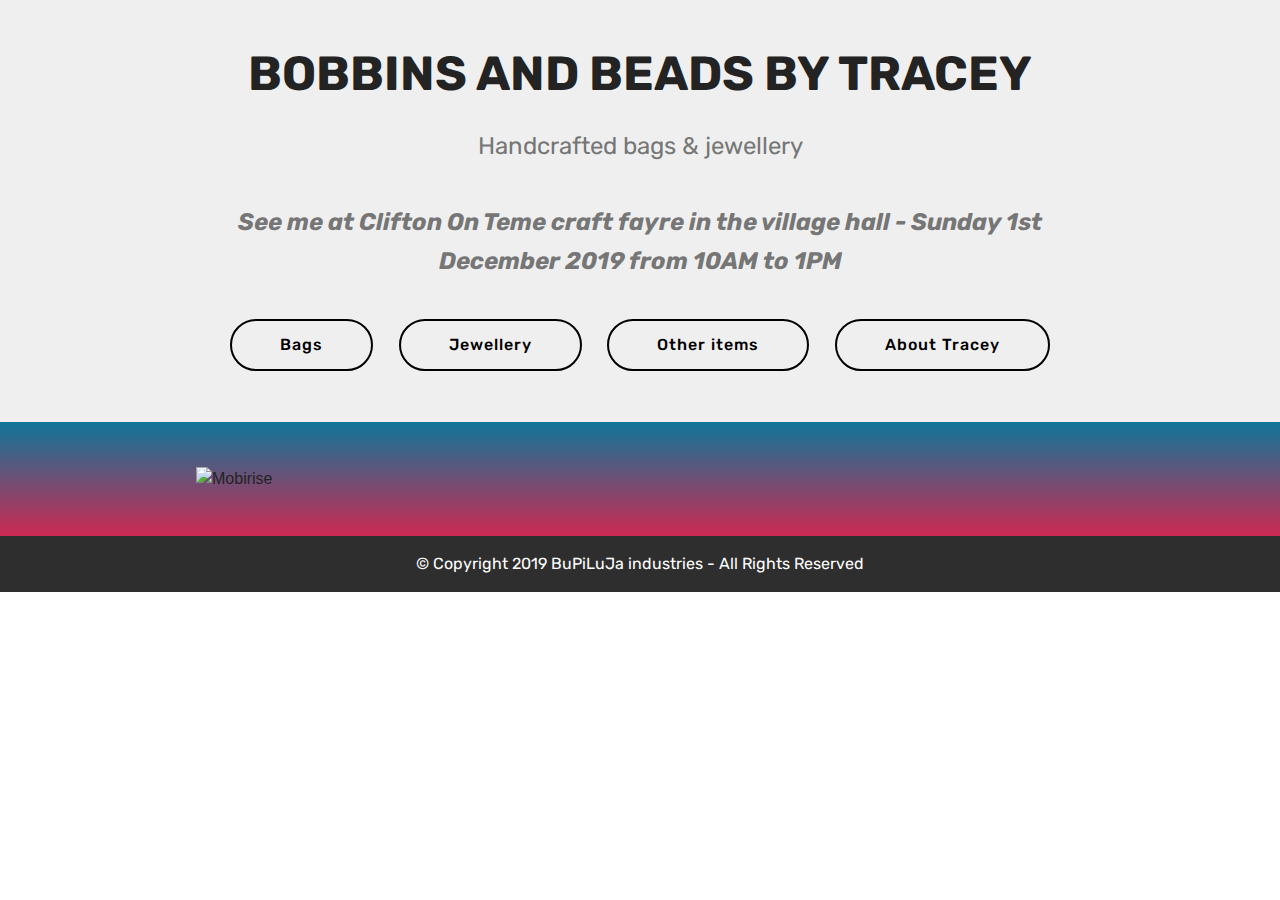
==== index.html @ 3a52394d "New updates" ====
<!DOCTYPE html>
<html  >
<head>
  <!-- Site made with Mobirise Website Builder v4.10.8, https://mobirise.com -->
  <meta charset="UTF-8">
  <meta http-equiv="X-UA-Compatible" content="IE=edge">
  <meta name="generator" content="Mobirise v4.10.8, mobirise.com">
  <meta name="viewport" content="width=device-width, initial-scale=1, minimum-scale=1">
  <link rel="shortcut icon" href="assets/images/logo4.png" type="image/x-icon">
  <meta name="description" content="">
  
  <title>Home</title>
  <link rel="stylesheet" href="assets/tether/tether.min.css">
  <link rel="stylesheet" href="assets/bootstrap/css/bootstrap.min.css">
  <link rel="stylesheet" href="assets/bootstrap/css/bootstrap-grid.min.css">
  <link rel="stylesheet" href="assets/bootstrap/css/bootstrap-reboot.min.css">
  <link rel="stylesheet" href="assets/theme/css/style.css">
  <link rel="stylesheet" href="assets/mobirise/css/mbr-additional.css" type="text/css">
  
  
  
</head>
<body>
  <section class="header1 cid-rArfH8KUhd" id="header16-0">

    

    

    <div class="container">
        <div class="row justify-content-md-center">
            <div class="col-md-10 align-center">
                <h1 class="mbr-section-title mbr-bold pb-3 mbr-fonts-style display-2">
                    BOBBINS AND BEADS BY TRACEY</h1>
                
                <p class="mbr-text pb-3 mbr-fonts-style display-5">
                    Handcrafted bags &amp; jewellery
					<B><I><BR><BR>See me at Clifton On Teme craft fayre in the village hall - Sunday 1st December 2019 from 10AM to 1PM</I></B>
			    </p>
                <div class="mbr-section-btn">
				    <a class="btn btn-md btn-black-outline display-4" href="page4.html">Bags</a>
				    <a class="btn btn-md btn-black-outline display-4" href="page5.html">Jewellery</a>
				    <a class="btn btn-md btn-black-outline display-4" href="page7.html">Other items</a>
				    <a class="btn btn-md btn-black-outline display-4" href="page1.html">About Tracey</a>
				</div>
            </div>
        </div>
    </div>

</section>

<section class="engine"><a href="https://mobirise.info/f">simple website creator</a></section><section class="cid-rArgBSWwy6" id="image3-1">

    

    <figure class="mbr-figure container">
            <div class="image-block" style="width: 80%;">
                <img src="assets/images/frontpagepic.jpg" width="1400" alt="Mobirise" title="">
                <figcaption class="mbr-figure-caption mbr-figure-caption-over">
                    <div class="container pb-5 mbr-white align-center mbr-fonts-style display-1"></div>
                </figcaption>
            </div>
    </figure>
</section>

<section once="footers" class="cid-rBe4NVa5Bq" id="footer6-19">

    

    

    <div class="container">
        <div class="media-container-row align-center mbr-white">
            <div class="col-12">
                <p class="mbr-text mb-0 mbr-fonts-style display-7">
                    © Copyright 2019 BuPiLuJa industries - All Rights Reserved
                </p>
            </div>
        </div>
    </div>
</section>


  <script src="assets/web/assets/jquery/jquery.min.js"></script>
  <script src="assets/popper/popper.min.js"></script>
  <script src="assets/tether/tether.min.js"></script>
  <script src="assets/bootstrap/js/bootstrap.min.js"></script>
  <script src="assets/smoothscroll/smooth-scroll.js"></script>
  <script src="assets/theme/js/script.js"></script>
  
  
</body>
</html>
---- assets/theme/css/style.css ----
/*!
 * Mobirise v4 theme (https://mobirise.com/)
 * Copyright 2017 Mobirise
 */
section {
  background-color: #eeeeee;
}

section,
.container,
.container-fluid {
  position: relative;
  word-wrap: break-word;
}

a.mbr-iconfont:hover {
  text-decoration: none;
}

.article .lead p, .article .lead ul, .article .lead ol, .article .lead pre, .article .lead blockquote {
  margin-bottom: 0;
}

a {
  font-style: normal;
  font-weight: 400;
  cursor: pointer;
}

a, a:hover {
  text-decoration: none;
}

figure {
  margin-bottom: 0;
}

body {
  color: #232323;
}

h1, h2, h3, h4, h5, h6,
.h1, .h2, .h3, .h4, .h5, .h6,
.display-1, .display-2, .display-3, .display-4 {
  line-height: 1;
  word-break: break-word;
  word-wrap: break-word;
}

b, strong {
  font-weight: bold;
}

blockquote {
  padding: 10px 0 10px 20px;
  position: relative;
  border-left: 2px solid;
  border-color: #ff3366;
}

input:-webkit-autofill, input:-webkit-autofill:hover, input:-webkit-autofill:focus, input:-webkit-autofill:active {
  transition-delay: 9999s;
  transition-property: background-color, color;
}

textarea[type="hidden"] {
  display: none;
}

body {
  position: relative;
}

section {
  background-position: 50% 50%;
  background-repeat: no-repeat;
  background-size: cover;
}

section .mbr-background-video,
section .mbr-background-video-preview {
  position: absolute;
  bottom: 0;
  left: 0;
  right: 0;
  top: 0;
}

.hidden {
  visibility: hidden;
}

.mbr-z-index20 {
  z-index: 20;
}

/*! Base colors */
.mbr-white {
  color: #ffffff;
}

.mbr-black {
  color: #000000;
}

.mbr-bg-white {
  background-color: #ffffff;
}

.mbr-bg-black {
  background-color: #000000;
}

/*! Text-aligns */
.align-left {
  text-align: left;
}

.align-center {
  text-align: center;
}

.align-right {
  text-align: right;
}

@media (max-width: 767px) {
  .align-left, .align-center, .align-right, .mbr-section-btn, .mbr-section-title {
    text-align: center;
  }
}

/*! Font-weight  */
.mbr-light {
  font-weight: 300;
}

.mbr-regular {
  font-weight: 400;
}

.mbr-semibold {
  font-weight: 500;
}

.mbr-bold {
  font-weight: 700;
}

/*! Media  */
.media-size-item {
  -webkit-flex: 1 1 auto;
  -moz-flex: 1 1 auto;
  -ms-flex: 1 1 auto;
  -o-flex: 1 1 auto;
  flex: 1 1 auto;
}

.media-content {
  -webkit-flex-basis: 100%;
  flex-basis: 100%;
}

.media-container-row {
  display: -ms-flexbox;
  display: -webkit-flex;
  display: flex;
  -webkit-flex-direction: row;
  -ms-flex-direction: row;
  flex-direction: row;
  -webkit-flex-wrap: wrap;
  -ms-flex-wrap: wrap;
  flex-wrap: wrap;
  -webkit-justify-content: center;
  -ms-flex-pack: center;
  justify-content: center;
  -webkit-align-content: center;
  -ms-flex-line-pack: center;
  align-content: center;
  -webkit-align-items: start;
  -ms-flex-align: start;
  align-items: start;
}

.media-container-row .media-size-item {
  width: 400px;
}

.media-container-column {
  display: -ms-flexbox;
  display: -webkit-flex;
  display: flex;
  -webkit-flex-direction: column;
  -ms-flex-direction: column;
  flex-direction: column;
  -webkit-flex-wrap: wrap;
  -ms-flex-wrap: wrap;
  flex-wrap: wrap;
  -webkit-justify-content: center;
  -ms-flex-pack: center;
  justify-content: center;
  -webkit-align-content: center;
  -ms-flex-line-pack: center;
  align-content: center;
  -webkit-align-items: stretch;
  -ms-flex-align: stretch;
  align-items: stretch;
}

.media-container-column > * {
  width: 100%;
}

@media (min-width: 992px) {
  .media-container-row {
    -webkit-flex-wrap: nowrap;
    -ms-flex-wrap: nowrap;
    flex-wrap: nowrap;
  }
}

figure {
  overflow: hidden;
}

figure[mbr-media-size] {
  transition: width 0.1s;
}

.mbr-figure img, .mbr-figure iframe {
  display: block;
  width: 100%;
}

.card {
  background-color: transparent;
  border: none;
}

.card-box {
  width: 100%;
}

.card-img {
  text-align: center;
  flex-shrink: 0;
  -webkit-flex-shrink: 0;
}

.media {
  max-width: 100%;
  margin: 0 auto;
}

.mbr-figure {
  -ms-flex-item-align: center;
  -ms-grid-row-align: center;
  -webkit-align-self: center;
  align-self: center;
}

.media-container > div {
  max-width: 100%;
}

.mbr-figure img, .card-img img {
  width: 100%;
}

@media (max-width: 991px) {
  .media-size-item {
    width: auto !important;
  }
  .media {
    width: auto;
  }
  .mbr-figure {
    width: 100% !important;
  }
}

/*! Buttons */
.mbr-section-btn {
  margin-left: -.25rem;
  margin-right: -.25rem;
  font-size: 0;
}

nav .mbr-section-btn {
  margin-left: 0rem;
  margin-right: 0rem;
}

/*! Btn icon margin */
.btn .mbr-iconfont, .btn.btn-sm .mbr-iconfont {
  cursor: pointer;
  margin-right: 0.5rem;
}

.btn.btn-md .mbr-iconfont, .btn.btn-md .mbr-iconfont {
  margin-right: 0.8rem;
}

.mbr-regular {
  font-weight: 400;
}

.mbr-semibold {
  font-weight: 500;
}

.mbr-bold {
  font-weight: 700;
}

[type="submit"] {
  -webkit-appearance: none;
}

/*! Full-screen */
.mbr-fullscreen .mbr-overlay {
  min-height: 100vh;
}

.mbr-fullscreen {
  display: flex;
  display: -webkit-flex;
  display: -moz-flex;
  display: -ms-flex;
  display: -o-flex;
  align-items: center;
  -webkit-align-items: center;
  min-height: 100vh;
  padding-top: 3rem;
  padding-bottom: 3rem;
}

/*! Map */
.map {
  height: 25rem;
  position: relative;
}

.map iframe {
  width: 100%;
  height: 100%;
}

/* Form */
.form-asterisk {
  font-family: initial;
  position: absolute;
  top: -2px;
  font-weight: normal;
}

/*! Scroll to top arrow */
.mbr-arrow-up {
  bottom: 25px;
  right: 90px;
  position: fixed;
  text-align: right;
  z-index: 5000;
  color: #ffffff;
  font-size: 32px;
  transform: rotate(180deg);
  -webkit-transform: rotate(180deg);
}

.mbr-arrow-up a {
  background: rgba(0, 0, 0, 0.2);
  border-radius: 3px;
  color: #fff;
  display: inline-block;
  height: 60px;
  width: 60px;
  outline-style: none !important;
  position: relative;
  text-decoration: none;
  transition: all .3s ease-in-out;
  cursor: pointer;
  text-align: center;
}

.mbr-arrow-up a:hover {
  background-color: rgba(0, 0, 0, 0.4);
}

.mbr-arrow-up a i {
  line-height: 60px;
}

.mbr-arrow-up-icon {
  display: block;
  color: #fff;
}

.mbr-arrow-up-icon::before {
  content: "\203a";
  display: inline-block;
  font-family: serif;
  font-size: 32px;
  line-height: 1;
  font-style: normal;
  position: relative;
  top: 6px;
  left: -4px;
  -webkit-transform: rotate(-90deg);
  transform: rotate(-90deg);
}

/*! Arrow Down */
.mbr-arrow {
  position: absolute;
  bottom: 45px;
  left: 50%;
  width: 60px;
  height: 60px;
  cursor: pointer;
  background-color: rgba(80, 80, 80, 0.5);
  border-radius: 50%;
  -webkit-transform: translateX(-50%);
  transform: translateX(-50%);
}

.mbr-arrow > a {
  display: inline-block;
  text-decoration: none;
  outline-style: none;
  -webkit-animation: arrowdown 1.7s ease-in-out infinite;
  animation: arrowdown 1.7s ease-in-out infinite;
}

.mbr-arrow > a > i {
  position: absolute;
  top: -2px;
  left: 15px;
  font-size: 2rem;
}

@keyframes arrowdown {
  0% {
    transform: translateY(0px);
    -webkit-transform: translateY(0px);
  }
  50% {
    transform: translateY(-5px);
    -webkit-transform: translateY(-5px);
  }
  100% {
    transform: translateY(0px);
    -webkit-transform: translateY(0px);
  }
}

@-webkit-keyframes arrowdown {
  0% {
    transform: translateY(0px);
    -webkit-transform: translateY(0px);
  }
  50% {
    transform: translateY(-5px);
    -webkit-transform: translateY(-5px);
  }
  100% {
    transform: translateY(0px);
    -webkit-transform: translateY(0px);
  }
}

@media (max-width: 500px) {
  .mbr-arrow-up {
    left: 50%;
    right: auto;
    transform: translateX(-50%) rotate(180deg);
    -webkit-transform: translateX(-50%) rotate(180deg);
  }
}

/*Gradients animation*/
@keyframes gradient-animation {
  from {
    background-position: 0% 100%;
    animation-timing-function: ease-in-out;
  }
  to {
    background-position: 100% 0%;
    animation-timing-function: ease-in-out;
  }
}

@-webkit-keyframes gradient-animation {
  from {
    background-position: 0% 100%;
    animation-timing-function: ease-in-out;
  }
  to {
    background-position: 100% 0%;
    animation-timing-function: ease-in-out;
  }
}

.bg-gradient {
  background-size: 200% 200%;
  animation: gradient-animation 5s infinite alternate;
  -webkit-animation: gradient-animation 5s infinite alternate;
}

.menu .navbar-brand {
  display: -webkit-flex;
}

.menu .navbar-brand span {
  display: flex;
  display: -webkit-flex;
}

.menu .navbar-brand .navbar-caption-wrap {
  display: -webkit-flex;
}

.menu .navbar-brand .navbar-logo img {
  display: -webkit-flex;
}

@media (min-width: 768px) and (max-width: 1023px) {
  .menu .navbar-toggleable-sm .navbar-nav {
    display: -webkit-box;
    display: -webkit-flex;
    display: -ms-flexbox;
  }
}

@media (max-width: 1023px) {
  .menu .navbar-collapse {
    max-height: 93.5vh;
  }
  .menu .navbar-collapse.show {
    overflow: auto;
  }
}

@media (min-width: 1024px) {
  .menu .navbar-nav.nav-dropdown {
    display: -webkit-flex;
  }
  .menu .navbar-toggleable-sm .navbar-collapse {
    display: -webkit-flex !important;
  }
  .menu .collapsed .navbar-collapse {
    max-height: 93.5vh;
  }
  .menu .collapsed .navbar-collapse.show {
    overflow: auto;
  }
}

@media (max-width: 767px) {
  .menu .navbar-collapse {
    max-height: 80vh;
  }
}

.navbar {
  display: -webkit-flex;
  -webkit-flex-wrap: wrap;
  -webkit-align-items: center;
  -webkit-justify-content: space-between;
}

.navbar-collapse {
  -webkit-flex-basis: 100%;
  -webkit-flex-grow: 1;
  -webkit-align-items: center;
}

.nav-dropdown .link {
  padding: .667em 1.667em !important;
  margin: 0 !important;
}

.nav {
  display: -webkit-flex;
  -webkit-flex-wrap: wrap;
}

.row {
  display: -webkit-flex;
  -webkit-flex-wrap: wrap;
}

.justify-content-center {
  -webkit-justify-content: center;
}

.form-inline {
  display: -webkit-flex;
  -webkit-flex-flow: row wrap;
  -webkit-align-items: center;
}

.card-wrapper {
  -webkit-flex: 1;
}

.carousel-control {
  z-index: 10;
  display: -webkit-flex;
  -webkit-align-items: center;
  -webkit-justify-content: center;
}

.carousel-controls {
  display: -webkit-flex;
}

.media {
  display: -webkit-flex;
}

.form-group:focus {
  outline: none;
}

.jq-selectbox__select {
  padding: 1.07em .5em;
  position: absolute;
  top: 0;
  left: 0;
  width: 100%;
}

.jq-selectbox__dropdown {
  position: absolute;
  top: 100% !important;
  left: 0 !important;
  width: 100% !important;
}

.jq-selectbox__trigger-arrow {
  transform: translateY(-50%);
}

.jq-selectbox li {
  padding: 1.07em .5em;
}

input[type="range"] {
  padding-left: 0 !important;
  padding-right: 0 !important;
}

.modal-dialog, .modal-content {
  height: 100%;
}

.modal-dialog .carousel-inner {
  height: 100%;
  height: -webkit-fill-available;
  height: fill-available;
}

.carousel-item {
  text-align: center;
}

.carousel-item img {
  margin: auto;
}
.engine {
	position: absolute;
	text-indent: -2400px;
	text-align: center;
	padding: 0;
	top: 0;
	left: -2400px;
}
---- assets/mobirise/css/mbr-additional.css ----
@import url(https://fonts.googleapis.com/css?family=Rubik:300,300i,400,400i,500,500i,700,700i,900,900i);





body {
  font-style: normal;
  line-height: 1.5;
}
.mbr-section-title {
  font-style: normal;
  line-height: 1.2;
}
.mbr-section-subtitle {
  line-height: 1.3;
}
.mbr-text {
  font-style: normal;
  line-height: 1.6;
}
.display-1 {
  font-family: 'Rubik', sans-serif;
  font-size: 4.25rem;
}
.display-1 > .mbr-iconfont {
  font-size: 6.8rem;
}
.display-2 {
  font-family: 'Rubik', sans-serif;
  font-size: 3rem;
}
.display-2 > .mbr-iconfont {
  font-size: 4.8rem;
}
.display-4 {
  font-family: 'Rubik', sans-serif;
  font-size: 1rem;
}
.display-4 > .mbr-iconfont {
  font-size: 1.6rem;
}
.display-5 {
  font-family: 'Rubik', sans-serif;
  font-size: 1.5rem;
}
.display-5 > .mbr-iconfont {
  font-size: 2.4rem;
}
.display-7 {
  font-family: 'Rubik', sans-serif;
  font-size: 1rem;
}
.display-7 > .mbr-iconfont {
  font-size: 1.6rem;
}
/* ---- Fluid typography for mobile devices ---- */
/* 1.4 - font scale ratio ( bootstrap == 1.42857 ) */
/* 100vw - current viewport width */
/* (48 - 20)  48 == 48rem == 768px, 20 == 20rem == 320px(minimal supported viewport) */
/* 0.65 - min scale variable, may vary */
@media (max-width: 768px) {
  .display-1 {
    font-size: 3.4rem;
    font-size: calc( 2.1374999999999997rem + (4.25 - 2.1374999999999997) * ((100vw - 20rem) / (48 - 20)));
    line-height: calc( 1.4 * (2.1374999999999997rem + (4.25 - 2.1374999999999997) * ((100vw - 20rem) / (48 - 20))));
  }
  .display-2 {
    font-size: 2.4rem;
    font-size: calc( 1.7rem + (3 - 1.7) * ((100vw - 20rem) / (48 - 20)));
    line-height: calc( 1.4 * (1.7rem + (3 - 1.7) * ((100vw - 20rem) / (48 - 20))));
  }
  .display-4 {
    font-size: 0.8rem;
    font-size: calc( 1rem + (1 - 1) * ((100vw - 20rem) / (48 - 20)));
    line-height: calc( 1.4 * (1rem + (1 - 1) * ((100vw - 20rem) / (48 - 20))));
  }
  .display-5 {
    font-size: 1.2rem;
    font-size: calc( 1.175rem + (1.5 - 1.175) * ((100vw - 20rem) / (48 - 20)));
    line-height: calc( 1.4 * (1.175rem + (1.5 - 1.175) * ((100vw - 20rem) / (48 - 20))));
  }
}
/* Buttons */
.btn {
  font-weight: 500;
  border-width: 2px;
  font-style: normal;
  letter-spacing: 1px;
  margin: .4rem .8rem;
  white-space: normal;
  -webkit-transition: all 0.3s ease-in-out;
  -moz-transition: all 0.3s ease-in-out;
  transition: all 0.3s ease-in-out;
  display: inline-flex;
  align-items: center;
  justify-content: center;
  word-break: break-word;
  -webkit-align-items: center;
  -webkit-justify-content: center;
  display: -webkit-inline-flex;
  padding: 1rem 3rem;
  border-radius: 3px;
}
.btn-sm {
  font-weight: 500;
  letter-spacing: 1px;
  -webkit-transition: all 0.3s ease-in-out;
  -moz-transition: all 0.3s ease-in-out;
  transition: all 0.3s ease-in-out;
  padding: 0.6rem 1.5rem;
  border-radius: 3px;
}
.btn-md {
  font-weight: 500;
  letter-spacing: 1px;
  margin: .4rem .8rem !important;
  -webkit-transition: all 0.3s ease-in-out;
  -moz-transition: all 0.3s ease-in-out;
  transition: all 0.3s ease-in-out;
  padding: 1rem 3rem;
  border-radius: 3px;
}
.btn-lg {
  font-weight: 500;
  letter-spacing: 1px;
  margin: .4rem .8rem !important;
  -webkit-transition: all 0.3s ease-in-out;
  -moz-transition: all 0.3s ease-in-out;
  transition: all 0.3s ease-in-out;
  padding: 1.2rem 3.2rem;
  border-radius: 3px;
}
.bg-primary {
  background-color: #149dcc !important;
}
.bg-success {
  background-color: #f7ed4a !important;
}
.bg-info {
  background-color: #82786e !important;
}
.bg-warning {
  background-color: #879a9f !important;
}
.bg-danger {
  background-color: #b1a374 !important;
}
.btn-primary,
.btn-primary:active {
  background-color: #149dcc !important;
  border-color: #149dcc !important;
  color: #ffffff !important;
}
.btn-primary:hover,
.btn-primary:focus,
.btn-primary.focus,
.btn-primary.active {
  color: #ffffff !important;
  background-color: #0d6786 !important;
  border-color: #0d6786 !important;
}
.btn-primary.disabled,
.btn-primary:disabled {
  color: #ffffff !important;
  background-color: #0d6786 !important;
  border-color: #0d6786 !important;
}
.btn-secondary,
.btn-secondary:active {
  background-color: #ff3366 !important;
  border-color: #ff3366 !important;
  color: #ffffff !important;
}
.btn-secondary:hover,
.btn-secondary:focus,
.btn-secondary.focus,
.btn-secondary.active {
  color: #ffffff !important;
  background-color: #e50039 !important;
  border-color: #e50039 !important;
}
.btn-secondary.disabled,
.btn-secondary:disabled {
  color: #ffffff !important;
  background-color: #e50039 !important;
  border-color: #e50039 !important;
}
.btn-info,
.btn-info:active {
  background-color: #82786e !important;
  border-color: #82786e !important;
  color: #ffffff !important;
}
.btn-info:hover,
.btn-info:focus,
.btn-info.focus,
.btn-info.active {
  color: #ffffff !important;
  background-color: #59524b !important;
  border-color: #59524b !important;
}
.btn-info.disabled,
.btn-info:disabled {
  color: #ffffff !important;
  background-color: #59524b !important;
  border-color: #59524b !important;
}
.btn-success,
.btn-success:active {
  background-color: #f7ed4a !important;
  border-color: #f7ed4a !important;
  color: #3f3c03 !important;
}
.btn-success:hover,
.btn-success:focus,
.btn-success.focus,
.btn-success.active {
  color: #3f3c03 !important;
  background-color: #eadd0a !important;
  border-color: #eadd0a !important;
}
.btn-success.disabled,
.btn-success:disabled {
  color: #3f3c03 !important;
  background-color: #eadd0a !important;
  border-color: #eadd0a !important;
}
.btn-warning,
.btn-warning:active {
  background-color: #879a9f !important;
  border-color: #879a9f !important;
  color: #ffffff !important;
}
.btn-warning:hover,
.btn-warning:focus,
.btn-warning.focus,
.btn-warning.active {
  color: #ffffff !important;
  background-color: #617479 !important;
  border-color: #617479 !important;
}
.btn-warning.disabled,
.btn-warning:disabled {
  color: #ffffff !important;
  background-color: #617479 !important;
  border-color: #617479 !important;
}
.btn-danger,
.btn-danger:active {
  background-color: #b1a374 !important;
  border-color: #b1a374 !important;
  color: #ffffff !important;
}
.btn-danger:hover,
.btn-danger:focus,
.btn-danger.focus,
.btn-danger.active {
  color: #ffffff !important;
  background-color: #8b7d4e !important;
  border-color: #8b7d4e !important;
}
.btn-danger.disabled,
.btn-danger:disabled {
  color: #ffffff !important;
  background-color: #8b7d4e !important;
  border-color: #8b7d4e !important;
}
.btn-white {
  color: #333333 !important;
}
.btn-white,
.btn-white:active {
  background-color: #ffffff !important;
  border-color: #ffffff !important;
  color: #808080 !important;
}
.btn-white:hover,
.btn-white:focus,
.btn-white.focus,
.btn-white.active {
  color: #808080 !important;
  background-color: #d9d9d9 !important;
  border-color: #d9d9d9 !important;
}
.btn-white.disabled,
.btn-white:disabled {
  color: #808080 !important;
  background-color: #d9d9d9 !important;
  border-color: #d9d9d9 !important;
}
.btn-black,
.btn-black:active {
  background-color: #333333 !important;
  border-color: #333333 !important;
  color: #ffffff !important;
}
.btn-black:hover,
.btn-black:focus,
.btn-black.focus,
.btn-black.active {
  color: #ffffff !important;
  background-color: #0d0d0d !important;
  border-color: #0d0d0d !important;
}
.btn-black.disabled,
.btn-black:disabled {
  color: #ffffff !important;
  background-color: #0d0d0d !important;
  border-color: #0d0d0d !important;
}
.btn-primary-outline,
.btn-primary-outline:active {
  background: none;
  border-color: #0b566f;
  color: #0b566f;
}
.btn-primary-outline:hover,
.btn-primary-outline:focus,
.btn-primary-outline.focus,
.btn-primary-outline.active {
  color: #ffffff;
  background-color: #149dcc;
  border-color: #149dcc;
}
.btn-primary-outline.disabled,
.btn-primary-outline:disabled {
  color: #ffffff !important;
  background-color: #149dcc !important;
  border-color: #149dcc !important;
}
.btn-secondary-outline,
.btn-secondary-outline:active {
  background: none;
  border-color: #cc0033;
  color: #cc0033;
}
.btn-secondary-outline:hover,
.btn-secondary-outline:focus,
.btn-secondary-outline.focus,
.btn-secondary-outline.active {
  color: #ffffff;
  background-color: #ff3366;
  border-color: #ff3366;
}
.btn-secondary-outline.disabled,
.btn-secondary-outline:disabled {
  color: #ffffff !important;
  background-color: #ff3366 !important;
  border-color: #ff3366 !important;
}
.btn-info-outline,
.btn-info-outline:active {
  background: none;
  border-color: #4b453f;
  color: #4b453f;
}
.btn-info-outline:hover,
.btn-info-outline:focus,
.btn-info-outline.focus,
.btn-info-outline.active {
  color: #ffffff;
  background-color: #82786e;
  border-color: #82786e;
}
.btn-info-outline.disabled,
.btn-info-outline:disabled {
  color: #ffffff !important;
  background-color: #82786e !important;
  border-color: #82786e !important;
}
.btn-success-outline,
.btn-success-outline:active {
  background: none;
  border-color: #d2c609;
  color: #d2c609;
}
.btn-success-outline:hover,
.btn-success-outline:focus,
.btn-success-outline.focus,
.btn-success-outline.active {
  color: #3f3c03;
  background-color: #f7ed4a;
  border-color: #f7ed4a;
}
.btn-success-outline.disabled,
.btn-success-outline:disabled {
  color: #3f3c03 !important;
  background-color: #f7ed4a !important;
  border-color: #f7ed4a !important;
}
.btn-warning-outline,
.btn-warning-outline:active {
  background: none;
  border-color: #55666b;
  color: #55666b;
}
.btn-warning-outline:hover,
.btn-warning-outline:focus,
.btn-warning-outline.focus,
.btn-warning-outline.active {
  color: #ffffff;
  background-color: #879a9f;
  border-color: #879a9f;
}
.btn-warning-outline.disabled,
.btn-warning-outline:disabled {
  color: #ffffff !important;
  background-color: #879a9f !important;
  border-color: #879a9f !important;
}
.btn-danger-outline,
.btn-danger-outline:active {
  background: none;
  border-color: #7a6e45;
  color: #7a6e45;
}
.btn-danger-outline:hover,
.btn-danger-outline:focus,
.btn-danger-outline.focus,
.btn-danger-outline.active {
  color: #ffffff;
  background-color: #b1a374;
  border-color: #b1a374;
}
.btn-danger-outline.disabled,
.btn-danger-outline:disabled {
  color: #ffffff !important;
  background-color: #b1a374 !important;
  border-color: #b1a374 !important;
}
.btn-black-outline,
.btn-black-outline:active {
  background: none;
  border-color: #000000;
  color: #000000;
}
.btn-black-outline:hover,
.btn-black-outline:focus,
.btn-black-outline.focus,
.btn-black-outline.active {
  color: #ffffff;
  background-color: #333333;
  border-color: #333333;
}
.btn-black-outline.disabled,
.btn-black-outline:disabled {
  color: #ffffff !important;
  background-color: #333333 !important;
  border-color: #333333 !important;
}
.btn-white-outline,
.btn-white-outline:active,
.btn-white-outline.active {
  background: none;
  border-color: #ffffff;
  color: #ffffff;
}
.btn-white-outline:hover,
.btn-white-outline:focus,
.btn-white-outline.focus {
  color: #333333;
  background-color: #ffffff;
  border-color: #ffffff;
}
.text-primary {
  color: #149dcc !important;
}
.text-secondary {
  color: #ff3366 !important;
}
.text-success {
  color: #f7ed4a !important;
}
.text-info {
  color: #82786e !important;
}
.text-warning {
  color: #879a9f !important;
}
.text-danger {
  color: #b1a374 !important;
}
.text-white {
  color: #ffffff !important;
}
.text-black {
  color: #000000 !important;
}
a.text-primary:hover,
a.text-primary:focus {
  color: #0b566f !important;
}
a.text-secondary:hover,
a.text-secondary:focus {
  color: #cc0033 !important;
}
a.text-success:hover,
a.text-success:focus {
  color: #d2c609 !important;
}
a.text-info:hover,
a.text-info:focus {
  color: #4b453f !important;
}
a.text-warning:hover,
a.text-warning:focus {
  color: #55666b !important;
}
a.text-danger:hover,
a.text-danger:focus {
  color: #7a6e45 !important;
}
a.text-white:hover,
a.text-white:focus {
  color: #b3b3b3 !important;
}
a.text-black:hover,
a.text-black:focus {
  color: #4d4d4d !important;
}
.alert-success {
  background-color: #70c770;
}
.alert-info {
  background-color: #82786e;
}
.alert-warning {
  background-color: #879a9f;
}
.alert-danger {
  background-color: #b1a374;
}
.mbr-section-btn a.btn:not(.btn-form) {
  border-radius: 100px;
}
.mbr-section-btn a.btn:not(.btn-form):hover,
.mbr-section-btn a.btn:not(.btn-form):focus {
  box-shadow: none !important;
}
.mbr-section-btn a.btn:not(.btn-form):hover,
.mbr-section-btn a.btn:not(.btn-form):focus {
  box-shadow: 0 10px 40px 0 rgba(0, 0, 0, 0.2) !important;
  -webkit-box-shadow: 0 10px 40px 0 rgba(0, 0, 0, 0.2) !important;
}
.mbr-gallery-filter li a {
  border-radius: 100px !important;
}
.mbr-gallery-filter li.active .btn {
  background-color: #149dcc;
  border-color: #149dcc;
  color: #ffffff;
}
.mbr-gallery-filter li.active .btn:focus {
  box-shadow: none;
}
.nav-tabs .nav-link {
  border-radius: 100px !important;
}
.btn-form {
  border-radius: 0;
}
.btn-form:hover {
  cursor: pointer;
}
a,
a:hover {
  color: #149dcc;
}
.mbr-plan-header.bg-primary .mbr-plan-subtitle,
.mbr-plan-header.bg-primary .mbr-plan-price-desc {
  color: #b4e6f8;
}
.mbr-plan-header.bg-success .mbr-plan-subtitle,
.mbr-plan-header.bg-success .mbr-plan-price-desc {
  color: #ffffff;
}
.mbr-plan-header.bg-info .mbr-plan-subtitle,
.mbr-plan-header.bg-info .mbr-plan-price-desc {
  color: #beb8b2;
}
.mbr-plan-header.bg-warning .mbr-plan-subtitle,
.mbr-plan-header.bg-warning .mbr-plan-price-desc {
  color: #ced6d8;
}
.mbr-plan-header.bg-danger .mbr-plan-subtitle,
.mbr-plan-header.bg-danger .mbr-plan-price-desc {
  color: #dfd9c6;
}
/* Scroll to top button*/
.scrollToTop_wraper {
  display: none;
}
#scrollToTop a i:before {
  content: '';
  position: absolute;
  height: 40%;
  top: 25%;
  background: #fff;
  width: 2px;
  left: calc(50% - 1px);
}
#scrollToTop a i:after {
  content: '';
  position: absolute;
  display: block;
  border-top: 2px solid #fff;
  border-right: 2px solid #fff;
  width: 40%;
  height: 40%;
  left: 30%;
  bottom: 30%;
  transform: rotate(135deg);
  -webkit-transform: rotate(135deg);
}
/* Others*/
.note-check a[data-value=Rubik] {
  font-style: normal;
}
.mbr-arrow a {
  color: #ffffff;
}
@media (max-width: 767px) {
  .mbr-arrow {
    display: none;
  }
}
.form-control-label {
  position: relative;
  cursor: pointer;
  margin-bottom: .357em;
  padding: 0;
}
.alert {
  color: #ffffff;
  border-radius: 0;
  border: 0;
  font-size: .875rem;
  line-height: 1.5;
  margin-bottom: 1.875rem;
  padding: 1.25rem;
  position: relative;
}
.alert.alert-form::after {
  background-color: inherit;
  bottom: -7px;
  content: "";
  display: block;
  height: 14px;
  left: 50%;
  margin-left: -7px;
  position: absolute;
  transform: rotate(45deg);
  width: 14px;
  -webkit-transform: rotate(45deg);
}
.form-control {
  background-color: #f5f5f5;
  box-shadow: none;
  color: #565656;
  font-family: 'Rubik', sans-serif;
  font-size: 1rem;
  line-height: 1.43;
  min-height: 3.5em;
  padding: 1.07em .5em;
}
.form-control > .mbr-iconfont {
  font-size: 1.6rem;
}
.form-control,
.form-control:focus {
  border: 1px solid #e8e8e8;
}
.form-active .form-control:invalid {
  border-color: red;
}
.mbr-overlay {
  background-color: #000;
  bottom: 0;
  left: 0;
  opacity: .5;
  position: absolute;
  right: 0;
  top: 0;
  z-index: 0;
  pointer-events: none;
}
blockquote {
  font-style: italic;
  padding: 10px 0 10px 20px;
  font-size: 1.09rem;
  position: relative;
  border-color: #149dcc;
  border-width: 3px;
}
ul,
ol,
pre,
blockquote {
  margin-bottom: 2.3125rem;
}
pre {
  background: #f4f4f4;
  padding: 10px 24px;
  white-space: pre-wrap;
}
.inactive {
  -webkit-user-select: none;
  -moz-user-select: none;
  -ms-user-select: none;
  user-select: none;
  pointer-events: none;
  -webkit-user-drag: none;
  user-drag: none;
}
.mbr-section__comments .row {
  justify-content: center;
  -webkit-justify-content: center;
}
/* Forms */
.mbr-form .btn {
  margin: .4rem 0;
}
.mbr-form .input-group-btn a.btn {
  border-radius: 100px !important;
}
.mbr-form .input-group-btn a.btn:hover {
  box-shadow: 0 10px 40px 0 rgba(0, 0, 0, 0.2);
}
.mbr-form .input-group-btn button[type="submit"] {
  border-radius: 100px !important;
  padding: 1rem 3rem;
}
.mbr-form .input-group-btn button[type="submit"]:hover {
  box-shadow: 0 10px 40px 0 rgba(0, 0, 0, 0.2);
}
.form2 .form-control {
  border-top-left-radius: 100px;
  border-bottom-left-radius: 100px;
}
.form2 .input-group-btn a.btn {
  border-top-left-radius: 0 !important;
  border-bottom-left-radius: 0 !important;
}
.form2 .input-group-btn button[type="submit"] {
  border-top-left-radius: 0 !important;
  border-bottom-left-radius: 0 !important;
}
.form3 input[type="email"] {
  border-radius: 100px !important;
}
@media (max-width: 349px) {
  .form2 input[type="email"] {
    border-radius: 100px !important;
  }
  .form2 .input-group-btn a.btn {
    border-radius: 100px !important;
  }
  .form2 .input-group-btn button[type="submit"] {
    border-radius: 100px !important;
  }
}
@media (max-width: 767px) {
  .btn {
    font-size: .75rem !important;
  }
  .btn .mbr-iconfont {
    font-size: 1rem !important;
  }
}
/* Social block */
.btn-social {
  font-size: 20px;
  border-radius: 50%;
  padding: 0;
  width: 44px;
  height: 44px;
  line-height: 44px;
  text-align: center;
  position: relative;
  border: 2px solid #c0a375;
  border-color: #149dcc;
  color: #232323;
  cursor: pointer;
}
.btn-social i {
  top: 0;
  line-height: 44px;
  width: 44px;
}
.btn-social:hover {
  color: #fff;
  background: #149dcc;
}
.btn-social + .btn {
  margin-left: .1rem;
}
/* Footer */
.mbr-footer-content li::before,
.mbr-footer .mbr-contacts li::before {
  background: #149dcc;
}
.mbr-footer-content li a:hover,
.mbr-footer .mbr-contacts li a:hover {
  color: #149dcc;
}
.footer3 input[type="email"],
.footer4 input[type="email"] {
  border-radius: 100px !important;
}
.footer3 .input-group-btn a.btn,
.footer4 .input-group-btn a.btn {
  border-radius: 100px !important;
}
.footer3 .input-group-btn button[type="submit"],
.footer4 .input-group-btn button[type="submit"] {
  border-radius: 100px !important;
}
/* Headers*/
.header13 .form-inline input[type="email"],
.header14 .form-inline input[type="email"] {
  border-radius: 100px;
}
.header13 .form-inline input[type="text"],
.header14 .form-inline input[type="text"] {
  border-radius: 100px;
}
.header13 .form-inline input[type="tel"],
.header14 .form-inline input[type="tel"] {
  border-radius: 100px;
}
.header13 .form-inline a.btn,
.header14 .form-inline a.btn {
  border-radius: 100px;
}
.header13 .form-inline button,
.header14 .form-inline button {
  border-radius: 100px !important;
}
.offset-1 {
  margin-left: 8.33333%;
}
.offset-2 {
  margin-left: 16.66667%;
}
.offset-3 {
  margin-left: 25%;
}
.offset-4 {
  margin-left: 33.33333%;
}
.offset-5 {
  margin-left: 41.66667%;
}
.offset-6 {
  margin-left: 50%;
}
.offset-7 {
  margin-left: 58.33333%;
}
.offset-8 {
  margin-left: 66.66667%;
}
.offset-9 {
  margin-left: 75%;
}
.offset-10 {
  margin-left: 83.33333%;
}
.offset-11 {
  margin-left: 91.66667%;
}
@media (min-width: 576px) {
  .offset-sm-0 {
    margin-left: 0%;
  }
  .offset-sm-1 {
    margin-left: 8.33333%;
  }
  .offset-sm-2 {
    margin-left: 16.66667%;
  }
  .offset-sm-3 {
    margin-left: 25%;
  }
  .offset-sm-4 {
    margin-left: 33.33333%;
  }
  .offset-sm-5 {
    margin-left: 41.66667%;
  }
  .offset-sm-6 {
    margin-left: 50%;
  }
  .offset-sm-7 {
    margin-left: 58.33333%;
  }
  .offset-sm-8 {
    margin-left: 66.66667%;
  }
  .offset-sm-9 {
    margin-left: 75%;
  }
  .offset-sm-10 {
    margin-left: 83.33333%;
  }
  .offset-sm-11 {
    margin-left: 91.66667%;
  }
}
@media (min-width: 768px) {
  .offset-md-0 {
    margin-left: 0%;
  }
  .offset-md-1 {
    margin-left: 8.33333%;
  }
  .offset-md-2 {
    margin-left: 16.66667%;
  }
  .offset-md-3 {
    margin-left: 25%;
  }
  .offset-md-4 {
    margin-left: 33.33333%;
  }
  .offset-md-5 {
    margin-left: 41.66667%;
  }
  .offset-md-6 {
    margin-left: 50%;
  }
  .offset-md-7 {
    margin-left: 58.33333%;
  }
  .offset-md-8 {
    margin-left: 66.66667%;
  }
  .offset-md-9 {
    margin-left: 75%;
  }
  .offset-md-10 {
    margin-left: 83.33333%;
  }
  .offset-md-11 {
    margin-left: 91.66667%;
  }
}
@media (min-width: 992px) {
  .offset-lg-0 {
    margin-left: 0%;
  }
  .offset-lg-1 {
    margin-left: 8.33333%;
  }
  .offset-lg-2 {
    margin-left: 16.66667%;
  }
  .offset-lg-3 {
    margin-left: 25%;
  }
  .offset-lg-4 {
    margin-left: 33.33333%;
  }
  .offset-lg-5 {
    margin-left: 41.66667%;
  }
  .offset-lg-6 {
    margin-left: 50%;
  }
  .offset-lg-7 {
    margin-left: 58.33333%;
  }
  .offset-lg-8 {
    margin-left: 66.66667%;
  }
  .offset-lg-9 {
    margin-left: 75%;
  }
  .offset-lg-10 {
    margin-left: 83.33333%;
  }
  .offset-lg-11 {
    margin-left: 91.66667%;
  }
}
@media (min-width: 1200px) {
  .offset-xl-0 {
    margin-left: 0%;
  }
  .offset-xl-1 {
    margin-left: 8.33333%;
  }
  .offset-xl-2 {
    margin-left: 16.66667%;
  }
  .offset-xl-3 {
    margin-left: 25%;
  }
  .offset-xl-4 {
    margin-left: 33.33333%;
  }
  .offset-xl-5 {
    margin-left: 41.66667%;
  }
  .offset-xl-6 {
    margin-left: 50%;
  }
  .offset-xl-7 {
    margin-left: 58.33333%;
  }
  .offset-xl-8 {
    margin-left: 66.66667%;
  }
  .offset-xl-9 {
    margin-left: 75%;
  }
  .offset-xl-10 {
    margin-left: 83.33333%;
  }
  .offset-xl-11 {
    margin-left: 91.66667%;
  }
}
.navbar-toggler {
  -webkit-align-self: flex-start;
  -ms-flex-item-align: start;
  align-self: flex-start;
  padding: 0.25rem 0.75rem;
  font-size: 1.25rem;
  line-height: 1;
  background: transparent;
  border: 1px solid transparent;
  -webkit-border-radius: 0.25rem;
  border-radius: 0.25rem;
}
.navbar-toggler:focus,
.navbar-toggler:hover {
  text-decoration: none;
}
.navbar-toggler-icon {
  display: inline-block;
  width: 1.5em;
  height: 1.5em;
  vertical-align: middle;
  content: "";
  background: no-repeat center center;
  -webkit-background-size: 100% 100%;
  -o-background-size: 100% 100%;
  background-size: 100% 100%;
}
.navbar-toggler-left {
  position: absolute;
  left: 1rem;
}
.navbar-toggler-right {
  position: absolute;
  right: 1rem;
}
@media (max-width: 575px) {
  .navbar-toggleable .navbar-nav .dropdown-menu {
    position: static;
    float: none;
  }
  .navbar-toggleable > .container {
    padding-right: 0;
    padding-left: 0;
  }
}
@media (min-width: 576px) {
  .navbar-toggleable {
    -webkit-box-orient: horizontal;
    -webkit-box-direction: normal;
    -webkit-flex-direction: row;
    -ms-flex-direction: row;
    flex-direction: row;
    -webkit-flex-wrap: nowrap;
    -ms-flex-wrap: nowrap;
    flex-wrap: nowrap;
    -webkit-box-align: center;
    -webkit-align-items: center;
    -ms-flex-align: center;
    align-items: center;
  }
  .navbar-toggleable .navbar-nav {
    -webkit-box-orient: horizontal;
    -webkit-box-direction: normal;
    -webkit-flex-direction: row;
    -ms-flex-direction: row;
    flex-direction: row;
  }
  .navbar-toggleable .navbar-nav .nav-link {
    padding-right: .5rem;
    padding-left: .5rem;
  }
  .navbar-toggleable > .container {
    display: -webkit-box;
    display: -webkit-flex;
    display: -ms-flexbox;
    display: flex;
    -webkit-flex-wrap: nowrap;
    -ms-flex-wrap: nowrap;
    flex-wrap: nowrap;
    -webkit-box-align: center;
    -webkit-align-items: center;
    -ms-flex-align: center;
    align-items: center;
  }
  .navbar-toggleable .navbar-collapse {
    display: -webkit-box !important;
    display: -webkit-flex !important;
    display: -ms-flexbox !important;
    display: flex !important;
    width: 100%;
  }
  .navbar-toggleable .navbar-toggler {
    display: none;
  }
}
@media (max-width: 767px) {
  .navbar-toggleable-sm .navbar-nav .dropdown-menu {
    position: static;
    float: none;
  }
  .navbar-toggleable-sm > .container {
    padding-right: 0;
    padding-left: 0;
  }
}
@media (min-width: 768px) {
  .navbar-toggleable-sm {
    -webkit-box-orient: horizontal;
    -webkit-box-direction: normal;
    -webkit-flex-direction: row;
    -ms-flex-direction: row;
    flex-direction: row;
    -webkit-flex-wrap: nowrap;
    -ms-flex-wrap: nowrap;
    flex-wrap: nowrap;
    -webkit-box-align: center;
    -webkit-align-items: center;
    -ms-flex-align: center;
    align-items: center;
  }
  .navbar-toggleable-sm .navbar-nav {
    -webkit-box-orient: horizontal;
    -webkit-box-direction: normal;
    -webkit-flex-direction: row;
    -ms-flex-direction: row;
    flex-direction: row;
  }
  .navbar-toggleable-sm .navbar-nav .nav-link {
    padding-right: .5rem;
    padding-left: .5rem;
  }
  .navbar-toggleable-sm > .container {
    display: -webkit-box;
    display: -webkit-flex;
    display: -ms-flexbox;
    display: flex;
    -webkit-flex-wrap: nowrap;
    -ms-flex-wrap: nowrap;
    flex-wrap: nowrap;
    -webkit-box-align: center;
    -webkit-align-items: center;
    -ms-flex-align: center;
    align-items: center;
  }
  .navbar-toggleable-sm .navbar-collapse {
    display: none;
    width: 100%;
  }
  .navbar-toggleable-sm .navbar-toggler {
    display: none;
  }
}
@media (max-width: 1023px) {
  .navbar-toggleable-md .navbar-nav .dropdown-menu {
    position: static;
    float: none;
  }
  .navbar-toggleable-md > .container {
    padding-right: 0;
    padding-left: 0;
  }
}
@media (min-width: 1024px) {
  .navbar-toggleable-md {
    -webkit-box-orient: horizontal;
    -webkit-box-direction: normal;
    -webkit-flex-direction: row;
    -ms-flex-direction: row;
    flex-direction: row;
    -webkit-flex-wrap: nowrap;
    -ms-flex-wrap: nowrap;
    flex-wrap: nowrap;
    -webkit-box-align: center;
    -webkit-align-items: center;
    -ms-flex-align: center;
    align-items: center;
  }
  .navbar-toggleable-md .navbar-nav {
    -webkit-box-orient: horizontal;
    -webkit-box-direction: normal;
    -webkit-flex-direction: row;
    -ms-flex-direction: row;
    flex-direction: row;
  }
  .navbar-toggleable-md .navbar-nav .nav-link {
    padding-right: .5rem;
    padding-left: .5rem;
  }
  .navbar-toggleable-md > .container {
    display: -webkit-box;
    display: -webkit-flex;
    display: -ms-flexbox;
    display: flex;
    -webkit-flex-wrap: nowrap;
    -ms-flex-wrap: nowrap;
    flex-wrap: nowrap;
    -webkit-box-align: center;
    -webkit-align-items: center;
    -ms-flex-align: center;
    align-items: center;
  }
  .navbar-toggleable-md .navbar-collapse {
    display: -webkit-box !important;
    display: -webkit-flex !important;
    display: -ms-flexbox !important;
    display: flex !important;
    width: 100%;
  }
  .navbar-toggleable-md .navbar-toggler {
    display: none;
  }
}
@media (max-width: 1199px) {
  .navbar-toggleable-lg .navbar-nav .dropdown-menu {
    position: static;
    float: none;
  }
  .navbar-toggleable-lg > .container {
    padding-right: 0;
    padding-left: 0;
  }
}
@media (min-width: 1200px) {
  .navbar-toggleable-lg {
    -webkit-box-orient: horizontal;
    -webkit-box-direction: normal;
    -webkit-flex-direction: row;
    -ms-flex-direction: row;
    flex-direction: row;
    -webkit-flex-wrap: nowrap;
    -ms-flex-wrap: nowrap;
    flex-wrap: nowrap;
    -webkit-box-align: center;
    -webkit-align-items: center;
    -ms-flex-align: center;
    align-items: center;
  }
  .navbar-toggleable-lg .navbar-nav {
    -webkit-box-orient: horizontal;
    -webkit-box-direction: normal;
    -webkit-flex-direction: row;
    -ms-flex-direction: row;
    flex-direction: row;
  }
  .navbar-toggleable-lg .navbar-nav .nav-link {
    padding-right: .5rem;
    padding-left: .5rem;
  }
  .navbar-toggleable-lg > .container {
    display: -webkit-box;
    display: -webkit-flex;
    display: -ms-flexbox;
    display: flex;
    -webkit-flex-wrap: nowrap;
    -ms-flex-wrap: nowrap;
    flex-wrap: nowrap;
    -webkit-box-align: center;
    -webkit-align-items: center;
    -ms-flex-align: center;
    align-items: center;
  }
  .navbar-toggleable-lg .navbar-collapse {
    display: -webkit-box !important;
    display: -webkit-flex !important;
    display: -ms-flexbox !important;
    display: flex !important;
    width: 100%;
  }
  .navbar-toggleable-lg .navbar-toggler {
    display: none;
  }
}
.navbar-toggleable-xl {
  -webkit-box-orient: horizontal;
  -webkit-box-direction: normal;
  -webkit-flex-direction: row;
  -ms-flex-direction: row;
  flex-direction: row;
  -webkit-flex-wrap: nowrap;
  -ms-flex-wrap: nowrap;
  flex-wrap: nowrap;
  -webkit-box-align: center;
  -webkit-align-items: center;
  -ms-flex-align: center;
  align-items: center;
}
.navbar-toggleable-xl .navbar-nav .dropdown-menu {
  position: static;
  float: none;
}
.navbar-toggleable-xl > .container {
  padding-right: 0;
  padding-left: 0;
}
.navbar-toggleable-xl .navbar-nav {
  -webkit-box-orient: horizontal;
  -webkit-box-direction: normal;
  -webkit-flex-direction: row;
  -ms-flex-direction: row;
  flex-direction: row;
}
.navbar-toggleable-xl .navbar-nav .nav-link {
  padding-right: .5rem;
  padding-left: .5rem;
}
.navbar-toggleable-xl > .container {
  display: -webkit-box;
  display: -webkit-flex;
  display: -ms-flexbox;
  display: flex;
  -webkit-flex-wrap: nowrap;
  -ms-flex-wrap: nowrap;
  flex-wrap: nowrap;
  -webkit-box-align: center;
  -webkit-align-items: center;
  -ms-flex-align: center;
  align-items: center;
}
.navbar-toggleable-xl .navbar-collapse {
  display: -webkit-box !important;
  display: -webkit-flex !important;
  display: -ms-flexbox !important;
  display: flex !important;
  width: 100%;
}
.navbar-toggleable-xl .navbar-toggler {
  display: none;
}
.card-img {
  width: auto;
}
.menu .navbar.collapsed:not(.beta-menu) {
  flex-direction: column;
  -webkit-flex-direction: column;
}
.carousel-item.active,
.carousel-item-next,
.carousel-item-prev {
  display: -webkit-box;
  display: -webkit-flex;
  display: -ms-flexbox;
  display: flex;
}
.note-air-layout .dropup .dropdown-menu,
.note-air-layout .navbar-fixed-bottom .dropdown .dropdown-menu {
  bottom: initial !important;
}
html,
body {
  height: auto;
  min-height: 100vh;
}
.dropup .dropdown-toggle::after {
  display: none;
}
@media screen and (-ms-high-contrast: active), (-ms-high-contrast: none) {
  .card-wrapper {
    flex: auto!important;
  }
}
.jq-selectbox li:hover,
.jq-selectbox li.selected {
  background-color: #149dcc;
  color: #ffffff;
}
.jq-selectbox .jq-selectbox__trigger-arrow,
.jq-number__spin.minus:after,
.jq-number__spin.plus:after {
  transition: 0.4s;
  border-top-color: currentColor;
  border-bottom-color: currentColor;
}
.jq-selectbox:hover .jq-selectbox__trigger-arrow,
.jq-number__spin.minus:hover:after,
.jq-number__spin.plus:hover:after {
  border-top-color: #149dcc;
  border-bottom-color: #149dcc;
}
.xdsoft_datetimepicker .xdsoft_calendar td.xdsoft_default,
.xdsoft_datetimepicker .xdsoft_calendar td.xdsoft_current,
.xdsoft_datetimepicker .xdsoft_timepicker .xdsoft_time_box > div > div.xdsoft_current {
  color: #ffffff !important;
  background-color: #149dcc !important;
  box-shadow: none!important;
}
.xdsoft_datetimepicker .xdsoft_calendar td:hover,
.xdsoft_datetimepicker .xdsoft_timepicker .xdsoft_time_box > div > div:hover {
  color: #ffffff !important;
  background: #ff3366 !important;
  box-shadow: none !important;
}
.cid-rArfH8KUhd {
  padding-top: 45px;
  padding-bottom: 45px;
  background-color: #efefef;
}
.cid-rArfH8KUhd P {
  color: #767676;
}
.cid-rArgBSWwy6 {
  background: #0f7699;
  padding-top: 45px;
  padding-bottom: 45px;
  background: linear-gradient(0deg, #cc2952, #0f7699);
}
.cid-rArgBSWwy6 .image-block {
  margin: auto;
}
.cid-rArgBSWwy6 figcaption {
  position: relative;
}
.cid-rArgBSWwy6 figcaption div {
  position: absolute;
  bottom: 0;
  width: 100%;
}
@media (max-width: 768px) {
  .cid-rArgBSWwy6 .image-block {
    width: 100% !important;
  }
}
.cid-rBe4NVa5Bq {
  padding-top: 15px;
  padding-bottom: 15px;
  background-color: #232323;
}
.cid-rArxWbYuCV {
  padding-top: 15px;
  padding-bottom: 15px;
  background-color: #ffffff;
}
.cid-rArintrk0N {
  padding-top: 15px;
  padding-bottom: 15px;
  background-color: #ffffff;
}
@media (min-width: 992px) {
  .cid-rArintrk0N .mbr-figure {
    padding-left: 4rem;
  }
}
@media (max-width: 992px) {
  .cid-rArintrk0N .mbr-figure {
    padding-top: 1rem;
  }
}
.cid-rArintrk0N .mbr-text {
  color: #767676;
}
.cid-rB0RWG7ofu {
  padding-top: 60px;
  padding-bottom: 60px;
  background-color: #ffffff;
}
.cid-rBe4NVa5Bq {
  padding-top: 15px;
  padding-bottom: 15px;
  background-color: #2e2e2e;
}
.cid-rArxG5SCtT {
  padding-top: 15px;
  padding-bottom: 15px;
  background-color: #ffffff;
}
.cid-rArv7GNIUd {
  padding-top: 60px;
  padding-bottom: 60px;
  background-color: #ffffff;
}
@media (min-width: 992px) {
  .cid-rArv7GNIUd .mbr-figure {
    padding-left: 4rem;
  }
}
@media (max-width: 992px) {
  .cid-rArv7GNIUd .mbr-figure {
    padding-top: 1rem;
  }
}
.cid-rArv7GNIUd .mbr-text {
  color: #767676;
}
.cid-rBe4NVa5Bq {
  padding-top: 15px;
  padding-bottom: 15px;
  background-color: #2e2e2e;
}
.cid-rAIHGxZ7lm {
  padding-top: 30px;
  padding-bottom: 30px;
  background-color: #efefef;
}
.cid-rAIHGxZ7lm P {
  color: #767676;
}
.cid-rAIGuMN3qo {
  padding-top: 15px;
  padding-bottom: 15px;
  background-color: #ffffff;
}
.cid-rBzz90mrHh {
  padding-top: 30px;
  padding-bottom: 30px;
  background-color: #ffffff;
}
.cid-rBzz90mrHh .title {
  margin-bottom: 2rem;
}
.cid-rBzz90mrHh .mbr-section-subtitle {
  color: #767676;
}
.cid-rBzz90mrHh a:not([href]):not([tabindex]) {
  color: #fff;
  border-radius: 3px;
}
.cid-rBzz90mrHh a.btn-white:not([href]):not([tabindex]) {
  color: #333;
}
.cid-rBzz90mrHh textarea.form-control {
  min-height: 188px;
}
.cid-rBe4NVa5Bq {
  padding-top: 15px;
  padding-bottom: 15px;
  background-color: #2e2e2e;
}
.cid-rB0R3Su6Cu {
  padding-top: 0px;
  padding-bottom: 0px;
  background-color: #ffffff;
}
.cid-rBhzZvKvDs {
  background: #ffffff;
  padding-top: 45px;
  padding-bottom: 15px;
}
.cid-rBhzZvKvDs .image-block {
  margin: auto;
}
.cid-rBhzZvKvDs figcaption {
  position: relative;
}
.cid-rBhzZvKvDs figcaption div {
  position: absolute;
  bottom: 0;
  width: 100%;
}
@media (max-width: 768px) {
  .cid-rBhzZvKvDs .image-block {
    width: 100% !important;
  }
}
.cid-rB0R3Vl5Zm {
  padding-top: 0px;
  padding-bottom: 0px;
  background-color: #ffffff;
}
.cid-rB0R3Vl5Zm h4 {
  font-weight: 500;
  margin-bottom: 0;
  text-align: left;
  padding-top: 2rem;
}
.cid-rB0R3Vl5Zm p {
  margin-bottom: 0;
  text-align: left;
  padding-top: 1.5rem;
  padding-top: 2rem;
}
.cid-rB0R3Vl5Zm .mbr-section-btn {
  padding-top: 2.5rem;
}
.cid-rB0R3Vl5Zm .mbr-section-btn a {
  margin: 0;
}
.cid-rB0R3Vl5Zm .mbr-text {
  color: #767676;
}
.cid-rB0R3Vl5Zm .card-wrapper {
  height: 100%;
}
@media (max-width: 767px) {
  .cid-rB0R3Vl5Zm .card:not(.last-child) {
    padding-bottom: 2rem;
  }
}
.cid-rB0R3Vl5Zm H2 {
  color: #f7ed4a;
}
.cid-rBccYqZg0E {
  padding-top: 0px;
  padding-bottom: 0px;
  background-color: #ffffff;
}
.cid-rBccYqZg0E .card-box {
  padding: 0 2rem;
}
.cid-rBccYqZg0E .mbr-section-btn {
  padding-top: 1rem;
}
.cid-rBccYqZg0E .mbr-section-btn a {
  margin-top: 1rem;
  margin-bottom: 0;
}
.cid-rBccYqZg0E h4 {
  font-weight: 500;
  margin-bottom: 0;
  text-align: left;
  padding-top: 2rem;
}
.cid-rBccYqZg0E p {
  margin-bottom: 0;
  text-align: left;
  padding-top: 1.5rem;
}
.cid-rBccYqZg0E .mbr-text {
  color: #767676;
}
.cid-rBccYqZg0E .card-wrapper {
  height: 100%;
  padding-bottom: 2rem;
  background: #ffffff;
  box-shadow: 0px 0px 0px 0px rgba(0, 0, 0, 0);
  transition: box-shadow 0.3s;
}
.cid-rBccYqZg0E .card-wrapper:hover {
  box-shadow: 0px 0px 30px 0px rgba(0, 0, 0, 0.05);
  transition: box-shadow 0.3s;
}
.cid-rBe4NVa5Bq {
  padding-top: 15px;
  padding-bottom: 15px;
  background-color: #2e2e2e;
}
.cid-rB0RogpUwz {
  padding-top: 15px;
  padding-bottom: 15px;
  background-color: #ffffff;
}
.cid-rBhCQ43I2N {
  background: #ffffff;
  padding-top: 45px;
  padding-bottom: 15px;
}
.cid-rBhCQ43I2N .image-block {
  margin: auto;
}
.cid-rBhCQ43I2N figcaption {
  position: relative;
}
.cid-rBhCQ43I2N figcaption div {
  position: absolute;
  bottom: 0;
  width: 100%;
}
@media (max-width: 768px) {
  .cid-rBhCQ43I2N .image-block {
    width: 100% !important;
  }
}
.cid-rB0Rohot9D {
  padding-top: 0px;
  padding-bottom: 0px;
  background-color: #ffffff;
}
.cid-rB0Rohot9D h4 {
  font-weight: 500;
  margin-bottom: 0;
  text-align: left;
  padding-top: 2rem;
}
.cid-rB0Rohot9D p {
  margin-bottom: 0;
  text-align: left;
  padding-top: 1.5rem;
  padding-top: 2rem;
}
.cid-rB0Rohot9D .mbr-section-btn {
  padding-top: 2.5rem;
}
.cid-rB0Rohot9D .mbr-section-btn a {
  margin: 0;
}
.cid-rB0Rohot9D .mbr-text {
  color: #767676;
}
.cid-rB0Rohot9D .card-wrapper {
  height: 100%;
}
@media (max-width: 767px) {
  .cid-rB0Rohot9D .card:not(.last-child) {
    padding-bottom: 2rem;
  }
}
.cid-rB0Rohot9D H2 {
  color: #ff3366;
  text-align: left;
}
.cid-rBe4NVa5Bq {
  padding-top: 15px;
  padding-bottom: 15px;
  background-color: #2e2e2e;
}
.cid-rBcye9Pxqb {
  padding-top: 0px;
  padding-bottom: 0px;
  background-color: #ffffff;
}
.cid-rBcBNCYPs5 {
  padding-top: 15px;
  padding-bottom: 15px;
  background-color: #ffffff;
}
.cid-rBcBNCYPs5 .mbr-slider .carousel-control {
  background: #1b1b1b;
}
.cid-rBcBNCYPs5 .mbr-slider .carousel-control-prev {
  left: 0;
  margin-left: 2.5rem;
}
.cid-rBcBNCYPs5 .mbr-slider .carousel-control-next {
  right: 0;
  margin-right: 2.5rem;
}
.cid-rBcBNCYPs5 .mbr-slider .modal-body .close {
  background: #1b1b1b;
}
.cid-rBcBNCYPs5 .mbr-gallery-item > div::before {
  content: '';
  position: absolute;
  left: 0;
  top: 0;
  width: 100%;
  height: 100%;
  background: #554346;
  opacity: 0;
  -webkit-transition: 0.2s opacity ease-in-out;
  transition: 0.2s opacity ease-in-out;
  background: linear-gradient(to left, #554346, #45505b) !important;
}
.cid-rBcBNCYPs5 .mbr-gallery-item > div:hover .mbr-gallery-title::before {
  background: transparent !important;
}
.cid-rBcBNCYPs5 .mbr-gallery-item > div:hover:before {
  opacity: 0 !important;
}
.cid-rBcBNCYPs5 .mbr-gallery-title {
  font-size: .9em;
  position: absolute;
  display: block;
  width: 100%;
  bottom: 0;
  padding: 1rem;
  color: #fff;
  z-index: 2;
}
.cid-rBcBNCYPs5 .mbr-gallery-title:before {
  content: " ";
  width: 100%;
  height: 100%;
  top: 0;
  left: 0;
  z-index: -1;
  position: absolute;
  background: #554346 !important;
  opacity: 0;
  -webkit-transition: 0.2s background ease-in-out;
  transition: 0.2s background ease-in-out;
  background: linear-gradient(to left, #554346, #45505b) !important;
}
.cid-rBe4NVa5Bq {
  padding-top: 15px;
  padding-bottom: 15px;
  background-color: #2e2e2e;
}
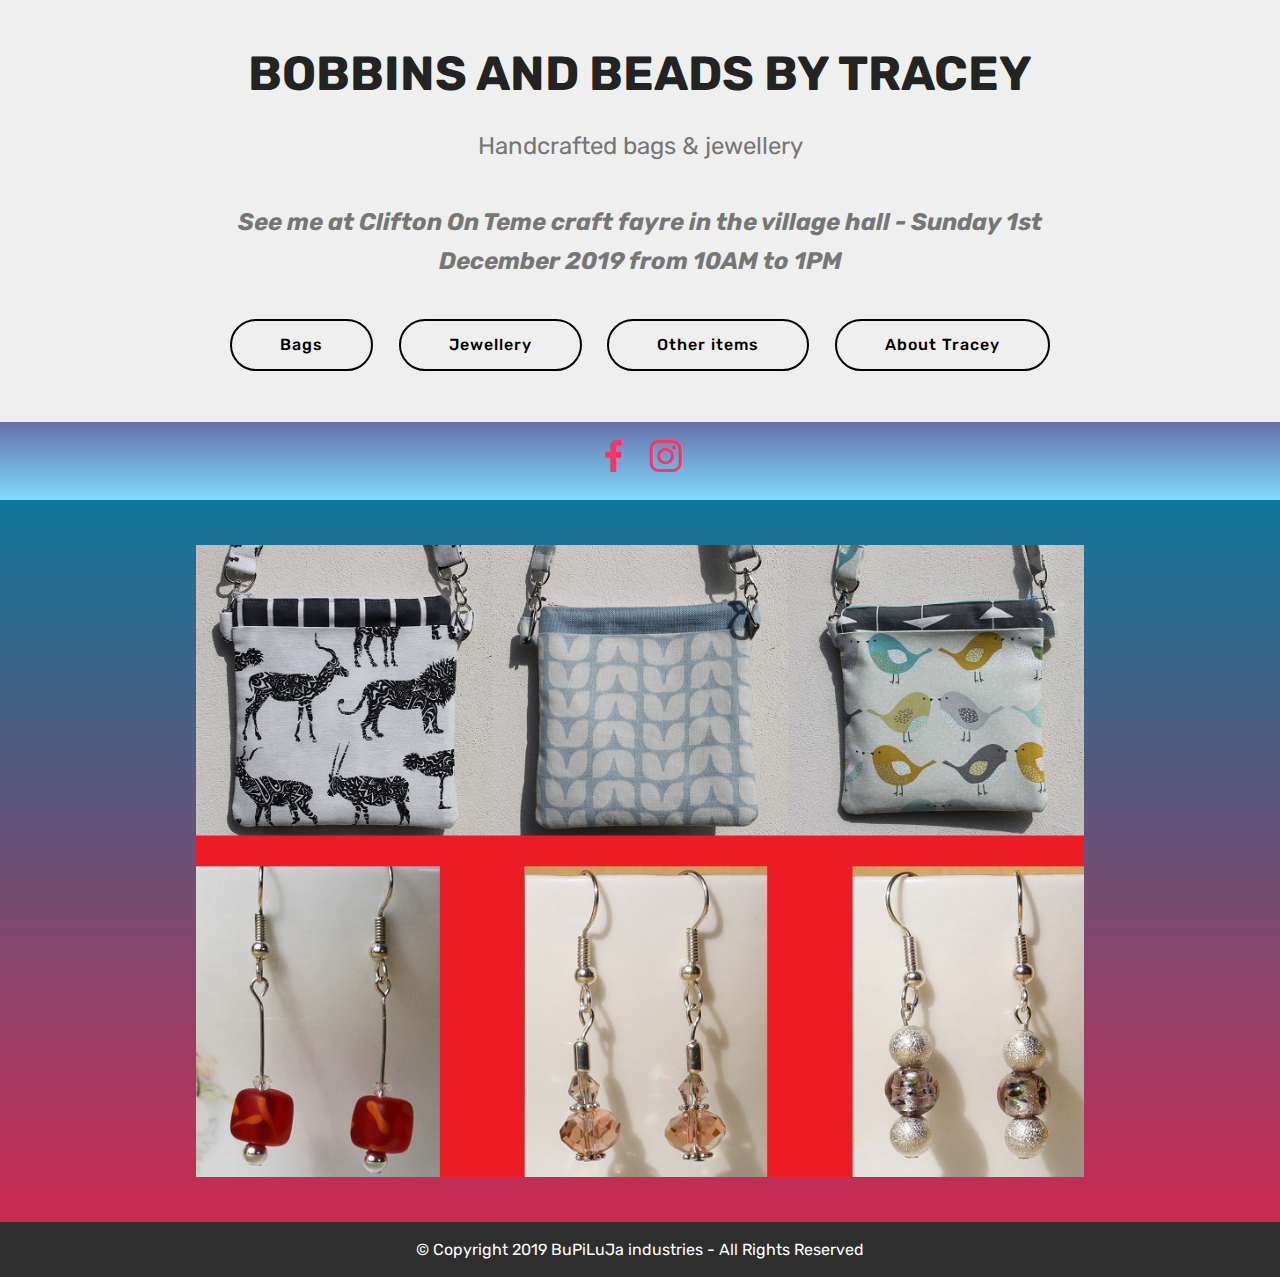
==== commit 2f46aa53: "Add social media icons" ====
--- a/index.html
+++ b/index.html
@@ -14,6 +14,7 @@
   <link rel="stylesheet" href="assets/bootstrap/css/bootstrap.min.css">
   <link rel="stylesheet" href="assets/bootstrap/css/bootstrap-grid.min.css">
   <link rel="stylesheet" href="assets/bootstrap/css/bootstrap-reboot.min.css">
+  <link rel="stylesheet" href="assets/socicon/css/styles.css">
   <link rel="stylesheet" href="assets/theme/css/style.css">
   <link rel="stylesheet" href="assets/mobirise/css/mbr-additional.css" type="text/css">
   
@@ -21,11 +22,7 @@
   
 </head>
 <body>
-  <section class="header1 cid-rArfH8KUhd" id="header16-0">
-
-    
-
-    
+  <section class="header1 cid-rArfH8KUhd" id="header16-0">  
 
     <div class="container">
         <div class="row justify-content-md-center">
@@ -49,10 +46,43 @@
 
 </section>
 
-<section class="engine"><a href="https://mobirise.info/f">simple website creator</a></section><section class="cid-rArgBSWwy6" id="image3-1">
 
-    
+<!--
+<section class="engine">
+  <a href="https://mobirise.info/n">css templates</a>
+</section>
+-->
 
+<section class="cid-rJd4nicLRT" id="social-buttons2-1d">
+
+    <div class="container">
+        <div class="media-container-row">
+            <div class="col-md-8 align-center">
+                <!--
+				<h2 class="pb-3 mbr-fonts-style display-4">
+                    FOLLOW ME!
+                </h2>
+				-->
+                <div class="social-list pl-0 mb-0">
+                    <a href="https://www.facebook.com/tracey.hollingworth.7" target="_blank">
+                        <span class="px-2 socicon-facebook socicon mbr-iconfont mbr-iconfont-social"></span>
+                    </a>
+                    <a href="https://instagram.com/bobbinsandbeadsbytracey" target="_blank">
+                        <span class="px-2 socicon-instagram socicon mbr-iconfont mbr-iconfont-social"></span>
+                    </a>
+                </div>
+            </div>
+        </div>
+    </div>
+</section>
+
+<!--
+<section 
+  class="engine"><a href="https://mobirise.info/f">simple website creator</a>
+</section>
+-->
+
+<section class="cid-rArgBSWwy6" id="image3-1">
     <figure class="mbr-figure container">
             <div class="image-block" style="width: 80%;">
                 <img src="assets/images/frontpagepic.jpg" width="1400" alt="Mobirise" title="">
@@ -64,11 +94,6 @@
 </section>
 
 <section once="footers" class="cid-rBe4NVa5Bq" id="footer6-19">
-
-    
-
-    
-
     <div class="container">
         <div class="media-container-row align-center mbr-white">
             <div class="col-12">
--- a/assets/socicon/css/styles.css
+++ b/assets/socicon/css/styles.css
@@ -0,0 +1,544 @@
+@charset "UTF-8";
+
+@font-face {
+  font-family: "socicon";
+  src:url("../fonts/socicon.eot");
+  src:url("../fonts/socicon.eot?#iefix") format("embedded-opentype"),
+    url("../fonts/socicon.woff") format("woff"),
+    url("../fonts/socicon.ttf") format("truetype"),
+    url("../fonts/socicon.svg#socicon") format("svg");
+  font-weight: normal;
+  font-style: normal;
+
+}
+
+[data-icon]:before {
+  font-family: "socicon" !important;
+  content: attr(data-icon);
+  font-style: normal !important;
+  font-weight: normal !important;
+  font-variant: normal !important;
+  text-transform: none !important;
+  speak: none;
+  line-height: 1;
+  -webkit-font-smoothing: antialiased;
+  -moz-osx-font-smoothing: grayscale;
+}
+
+[class^="socicon-"]:before,
+[class*=" socicon-"]:before {
+  font-family: "socicon" !important;
+  font-style: normal !important;
+  font-weight: normal !important;
+  font-variant: normal !important;
+  text-transform: none !important;
+  speak: none;
+  line-height: 1;
+  -webkit-font-smoothing: antialiased;
+  -moz-osx-font-smoothing: grayscale;
+}
+
+.socicon-modelmayhem:before {
+  content: "\e000";
+}
+.socicon-mixcloud:before {
+  content: "\e001";
+}
+.socicon-drupal:before {
+  content: "\e002";
+}
+.socicon-swarm:before {
+  content: "\e003";
+}
+.socicon-istock:before {
+  content: "\e004";
+}
+.socicon-yammer:before {
+  content: "\e005";
+}
+.socicon-ello:before {
+  content: "\e006";
+}
+.socicon-stackoverflow:before {
+  content: "\e007";
+}
+.socicon-persona:before {
+  content: "\e008";
+}
+.socicon-triplej:before {
+  content: "\e009";
+}
+.socicon-houzz:before {
+  content: "\e00a";
+}
+.socicon-rss:before {
+  content: "\e00b";
+}
+.socicon-paypal:before {
+  content: "\e00c";
+}
+.socicon-odnoklassniki:before {
+  content: "\e00d";
+}
+.socicon-airbnb:before {
+  content: "\e00e";
+}
+.socicon-periscope:before {
+  content: "\e00f";
+}
+.socicon-outlook:before {
+  content: "\e010";
+}
+.socicon-coderwall:before {
+  content: "\e011";
+}
+.socicon-tripadvisor:before {
+  content: "\e012";
+}
+.socicon-appnet:before {
+  content: "\e013";
+}
+.socicon-goodreads:before {
+  content: "\e014";
+}
+.socicon-tripit:before {
+  content: "\e015";
+}
+.socicon-lanyrd:before {
+  content: "\e016";
+}
+.socicon-slideshare:before {
+  content: "\e017";
+}
+.socicon-buffer:before {
+  content: "\e018";
+}
+.socicon-disqus:before {
+  content: "\e019";
+}
+.socicon-vkontakte:before {
+  content: "\e01a";
+}
+.socicon-whatsapp:before {
+  content: "\e01b";
+}
+.socicon-patreon:before {
+  content: "\e01c";
+}
+.socicon-storehouse:before {
+  content: "\e01d";
+}
+.socicon-pocket:before {
+  content: "\e01e";
+}
+.socicon-mail:before {
+  content: "\e01f";
+}
+.socicon-blogger:before {
+  content: "\e020";
+}
+.socicon-technorati:before {
+  content: "\e021";
+}
+.socicon-reddit:before {
+  content: "\e022";
+}
+.socicon-dribbble:before {
+  content: "\e023";
+}
+.socicon-stumbleupon:before {
+  content: "\e024";
+}
+.socicon-digg:before {
+  content: "\e025";
+}
+.socicon-envato:before {
+  content: "\e026";
+}
+.socicon-behance:before {
+  content: "\e027";
+}
+.socicon-delicious:before {
+  content: "\e028";
+}
+.socicon-deviantart:before {
+  content: "\e029";
+}
+.socicon-forrst:before {
+  content: "\e02a";
+}
+.socicon-play:before {
+  content: "\e02b";
+}
+.socicon-zerply:before {
+  content: "\e02c";
+}
+.socicon-wikipedia:before {
+  content: "\e02d";
+}
+.socicon-apple:before {
+  content: "\e02e";
+}
+.socicon-flattr:before {
+  content: "\e02f";
+}
+.socicon-github:before {
+  content: "\e030";
+}
+.socicon-renren:before {
+  content: "\e031";
+}
+.socicon-friendfeed:before {
+  content: "\e032";
+}
+.socicon-newsvine:before {
+  content: "\e033";
+}
+.socicon-identica:before {
+  content: "\e034";
+}
+.socicon-bebo:before {
+  content: "\e035";
+}
+.socicon-zynga:before {
+  content: "\e036";
+}
+.socicon-steam:before {
+  content: "\e037";
+}
+.socicon-xbox:before {
+  content: "\e038";
+}
+.socicon-windows:before {
+  content: "\e039";
+}
+.socicon-qq:before {
+  content: "\e03a";
+}
+.socicon-douban:before {
+  content: "\e03b";
+}
+.socicon-meetup:before {
+  content: "\e03c";
+}
+.socicon-playstation:before {
+  content: "\e03d";
+}
+.socicon-android:before {
+  content: "\e03e";
+}
+.socicon-snapchat:before {
+  content: "\e03f";
+}
+.socicon-twitter:before {
+  content: "\e040";
+}
+.socicon-facebook:before {
+  content: "\e041";
+}
+.socicon-googleplus:before {
+  content: "\e042";
+}
+.socicon-pinterest:before {
+  content: "\e043";
+}
+.socicon-foursquare:before {
+  content: "\e044";
+}
+.socicon-yahoo:before {
+  content: "\e045";
+}
+.socicon-skype:before {
+  content: "\e046";
+}
+.socicon-yelp:before {
+  content: "\e047";
+}
+.socicon-feedburner:before {
+  content: "\e048";
+}
+.socicon-linkedin:before {
+  content: "\e049";
+}
+.socicon-viadeo:before {
+  content: "\e04a";
+}
+.socicon-xing:before {
+  content: "\e04b";
+}
+.socicon-myspace:before {
+  content: "\e04c";
+}
+.socicon-soundcloud:before {
+  content: "\e04d";
+}
+.socicon-spotify:before {
+  content: "\e04e";
+}
+.socicon-grooveshark:before {
+  content: "\e04f";
+}
+.socicon-lastfm:before {
+  content: "\e050";
+}
+.socicon-youtube:before {
+  content: "\e051";
+}
+.socicon-vimeo:before {
+  content: "\e052";
+}
+.socicon-dailymotion:before {
+  content: "\e053";
+}
+.socicon-vine:before {
+  content: "\e054";
+}
+.socicon-flickr:before {
+  content: "\e055";
+}
+.socicon-500px:before {
+  content: "\e056";
+}
+.socicon-wordpress:before {
+  content: "\e058";
+}
+.socicon-tumblr:before {
+  content: "\e059";
+}
+.socicon-twitch:before {
+  content: "\e05a";
+}
+.socicon-8tracks:before {
+  content: "\e05b";
+}
+.socicon-amazon:before {
+  content: "\e05c";
+}
+.socicon-icq:before {
+  content: "\e05d";
+}
+.socicon-smugmug:before {
+  content: "\e05e";
+}
+.socicon-ravelry:before {
+  content: "\e05f";
+}
+.socicon-weibo:before {
+  content: "\e060";
+}
+.socicon-baidu:before {
+  content: "\e061";
+}
+.socicon-angellist:before {
+  content: "\e062";
+}
+.socicon-ebay:before {
+  content: "\e063";
+}
+.socicon-imdb:before {
+  content: "\e064";
+}
+.socicon-stayfriends:before {
+  content: "\e065";
+}
+.socicon-residentadvisor:before {
+  content: "\e066";
+}
+.socicon-google:before {
+  content: "\e067";
+}
+.socicon-yandex:before {
+  content: "\e068";
+}
+.socicon-sharethis:before {
+  content: "\e069";
+}
+.socicon-bandcamp:before {
+  content: "\e06a";
+}
+.socicon-itunes:before {
+  content: "\e06b";
+}
+.socicon-deezer:before {
+  content: "\e06c";
+}
+.socicon-telegram:before {
+  content: "\e06e";
+}
+.socicon-openid:before {
+  content: "\e06f";
+}
+.socicon-amplement:before {
+  content: "\e070";
+}
+.socicon-viber:before {
+  content: "\e071";
+}
+.socicon-zomato:before {
+  content: "\e072";
+}
+.socicon-draugiem:before {
+  content: "\e074";
+}
+.socicon-endomodo:before {
+  content: "\e075";
+}
+.socicon-filmweb:before {
+  content: "\e076";
+}
+.socicon-stackexchange:before {
+  content: "\e077";
+}
+.socicon-wykop:before {
+  content: "\e078";
+}
+.socicon-teamspeak:before {
+  content: "\e079";
+}
+.socicon-teamviewer:before {
+  content: "\e07a";
+}
+.socicon-ventrilo:before {
+  content: "\e07b";
+}
+.socicon-younow:before {
+  content: "\e07c";
+}
+.socicon-raidcall:before {
+  content: "\e07d";
+}
+.socicon-mumble:before {
+  content: "\e07e";
+}
+.socicon-medium:before {
+  content: "\e06d";
+}
+.socicon-bebee:before {
+  content: "\e07f";
+}
+.socicon-hitbox:before {
+  content: "\e080";
+}
+.socicon-reverbnation:before {
+  content: "\e081";
+}
+.socicon-formulr:before {
+  content: "\e082";
+}
+.socicon-instagram:before {
+  content: "\e057";
+}
+.socicon-battlenet:before {
+  content: "\e083";
+}
+.socicon-chrome:before {
+  content: "\e084";
+}
+.socicon-discord:before {
+  content: "\e086";
+}
+.socicon-issuu:before {
+  content: "\e087";
+}
+.socicon-macos:before {
+  content: "\e088";
+}
+.socicon-firefox:before {
+  content: "\e089";
+}
+.socicon-opera:before {
+  content: "\e08d";
+}
+.socicon-keybase:before {
+  content: "\e090";
+}
+.socicon-alliance:before {
+  content: "\e091";
+}
+.socicon-livejournal:before {
+  content: "\e092";
+}
+.socicon-googlephotos:before {
+  content: "\e093";
+}
+.socicon-horde:before {
+  content: "\e094";
+}
+.socicon-etsy:before {
+  content: "\e095";
+}
+.socicon-zapier:before {
+  content: "\e096";
+}
+.socicon-google-scholar:before {
+  content: "\e097";
+}
+.socicon-researchgate:before {
+  content: "\e098";
+}
+.socicon-wechat:before {
+  content: "\e099";
+}
+.socicon-strava:before {
+  content: "\e09a";
+}
+.socicon-line:before {
+  content: "\e09b";
+}
+.socicon-lyft:before {
+  content: "\e09c";
+}
+.socicon-uber:before {
+  content: "\e09d";
+}
+.socicon-songkick:before {
+  content: "\e09e";
+}
+.socicon-viewbug:before {
+  content: "\e09f";
+}
+.socicon-googlegroups:before {
+  content: "\e0a0";
+}
+.socicon-quora:before {
+  content: "\e073";
+}
+.socicon-diablo:before {
+  content: "\e085";
+}
+.socicon-blizzard:before {
+  content: "\e0a1";
+}
+.socicon-hearthstone:before {
+  content: "\e08b";
+}
+.socicon-heroes:before {
+  content: "\e08a";
+}
+.socicon-overwatch:before {
+  content: "\e08c";
+}
+.socicon-warcraft:before {
+  content: "\e08e";
+}
+.socicon-starcraft:before {
+  content: "\e08f";
+}
+.socicon-beam:before {
+  content: "\e0a2";
+}
+.socicon-curse:before {
+  content: "\e0a3";
+}
+.socicon-player:before {
+  content: "\e0a4";
+}
+.socicon-streamjar:before {
+  content: "\e0a5";
+}
+.socicon-nintendo:before {
+  content: "\e0a6";
+}
+.socicon-hellocoton:before {
+  content: "\e0a7";
+}
--- a/assets/mobirise/css/mbr-additional.css
+++ b/assets/mobirise/css/mbr-additional.css
@@ -1543,6 +1543,18 @@
 .cid-rBzz90mrHh textarea.form-control {
   min-height: 188px;
 }
+.cid-rJd4nicLRT {
+  padding-top: 15px;
+  padding-bottom: 15px;
+  background: linear-gradient(0deg, #7fdbfd, #6670a9);
+}
+.cid-rJd4nicLRT .mbr-iconfont-social {
+  font-size: 32px;
+  color: #ff3366;
+}
+.cid-rJd4nicLRT .social-list a:focus {
+  text-decoration: none;
+}
 .cid-rBe4NVa5Bq {
   padding-top: 15px;
   padding-bottom: 15px;
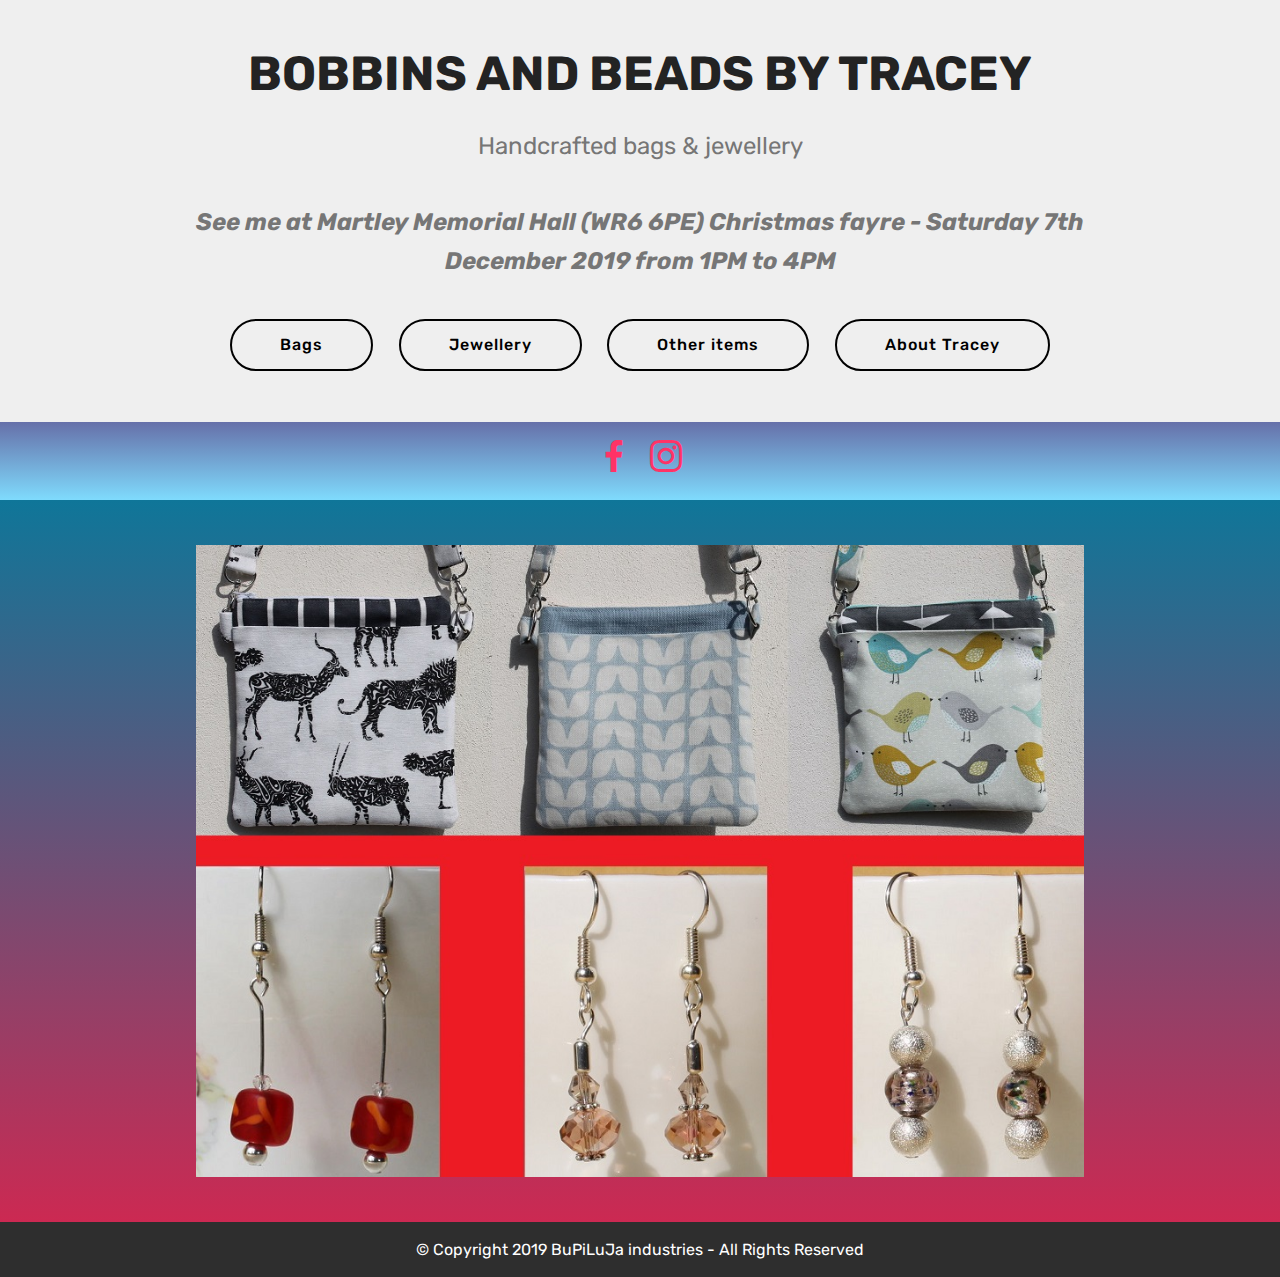
==== commit 49338614: "Add new event" ====
--- a/index.html
+++ b/index.html
@@ -32,7 +32,7 @@
                 
                 <p class="mbr-text pb-3 mbr-fonts-style display-5">
                     Handcrafted bags &amp; jewellery
-					<B><I><BR><BR>See me at Clifton On Teme craft fayre in the village hall - Sunday 1st December 2019 from 10AM to 1PM</I></B>
+					<B><I><BR><BR>See me at Martley Memorial Hall (WR6 6PE) Christmas fayre - Saturday 7th December 2019 from 1PM to 4PM</I></B>
 			    </p>
                 <div class="mbr-section-btn">
 				    <a class="btn btn-md btn-black-outline display-4" href="page4.html">Bags</a>
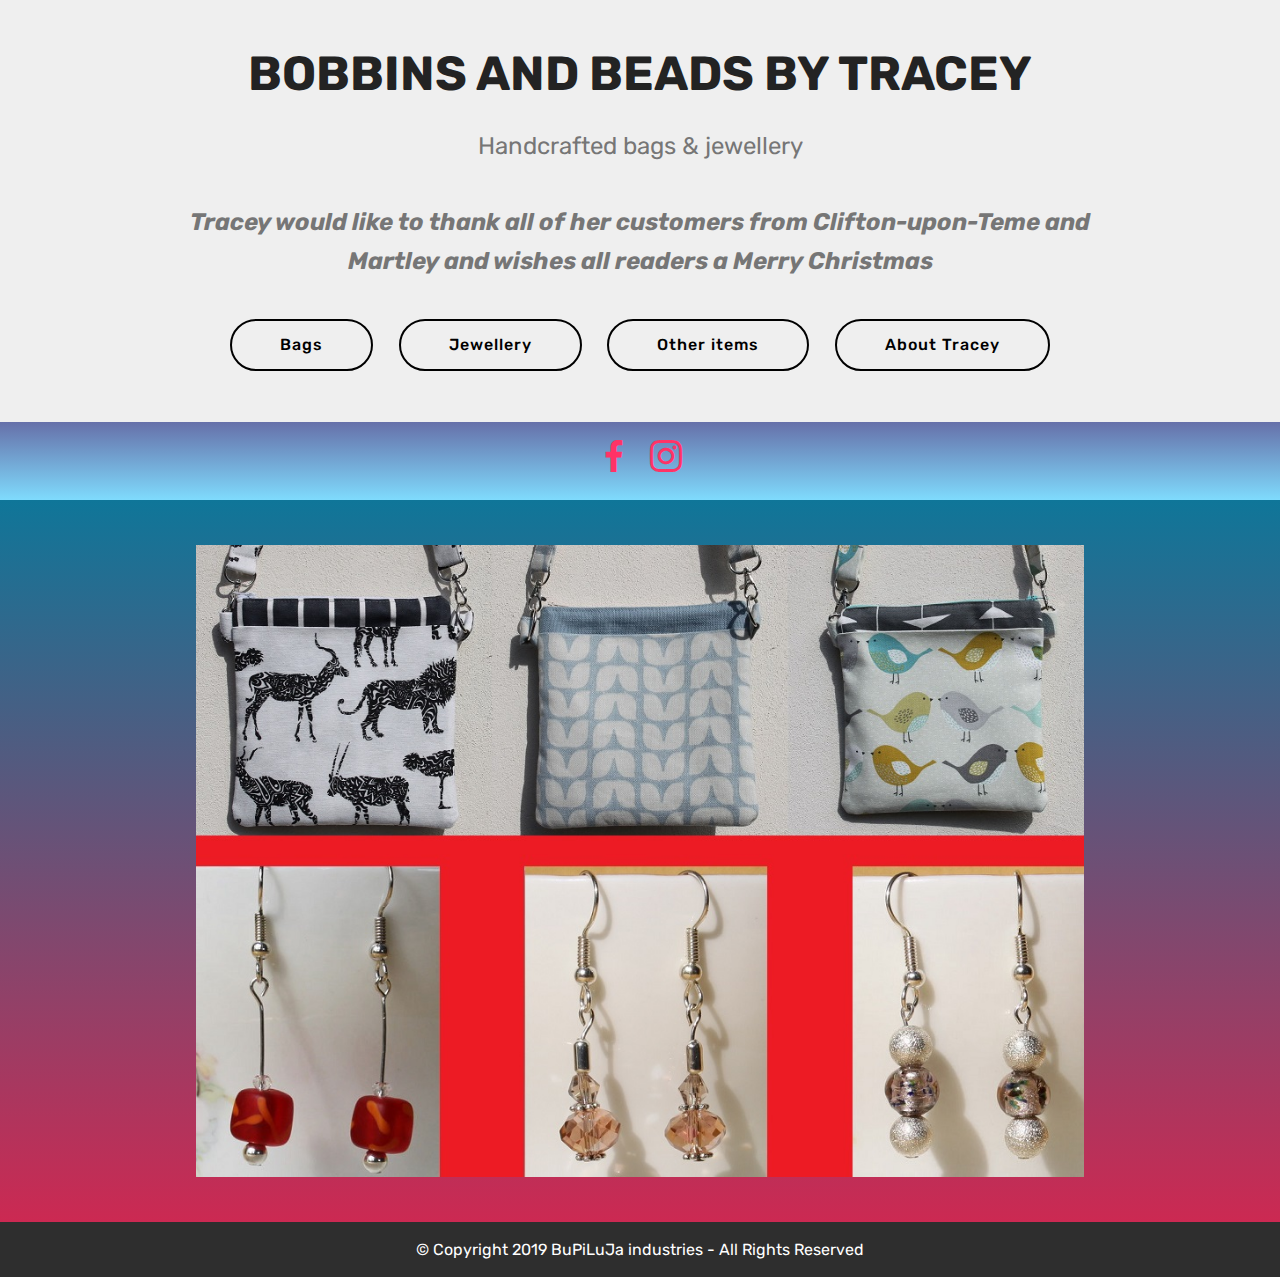
==== commit 8b624e4a: "Add new message" ====
--- a/index.html
+++ b/index.html
@@ -32,7 +32,7 @@
                 
                 <p class="mbr-text pb-3 mbr-fonts-style display-5">
                     Handcrafted bags &amp; jewellery
-					<B><I><BR><BR>See me at Martley Memorial Hall (WR6 6PE) Christmas fayre - Saturday 7th December 2019 from 1PM to 4PM</I></B>
+					<B><I><BR><BR>Tracey would like to thank all of her customers from Clifton-upon-Teme and Martley and wishes all readers a Merry Christmas</I></B>
 			    </p>
                 <div class="mbr-section-btn">
 				    <a class="btn btn-md btn-black-outline display-4" href="page4.html">Bags</a>
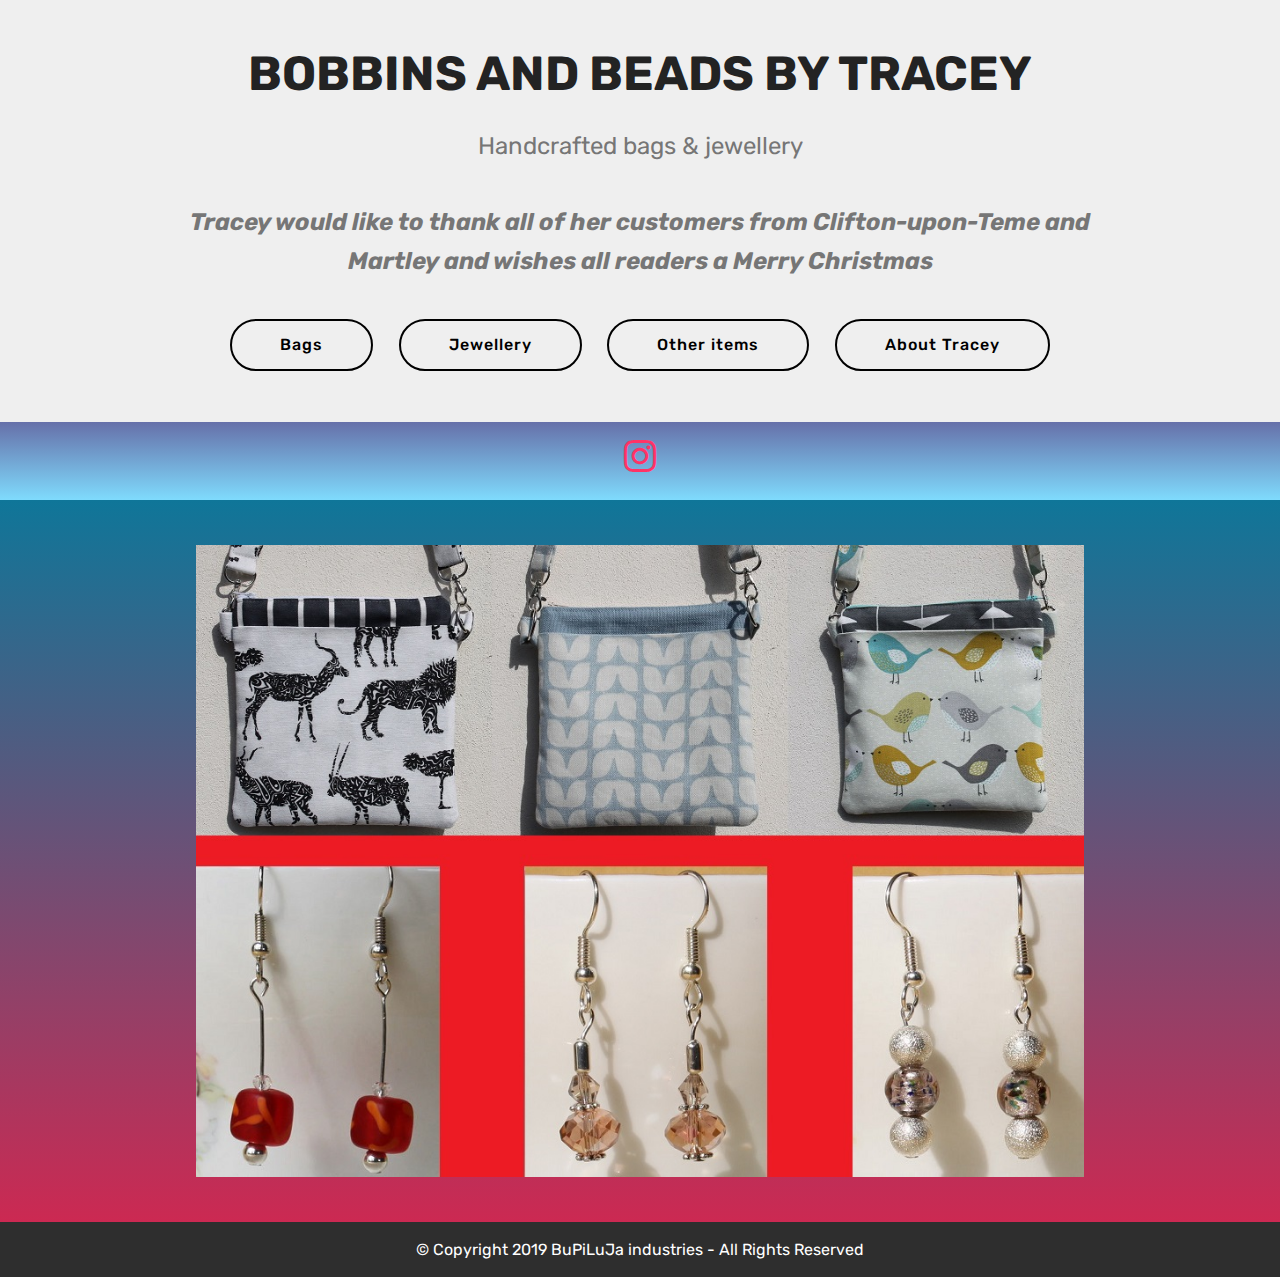
==== commit c14ceeb9: "Remove faceshite link" ====
--- a/index.html
+++ b/index.html
@@ -64,9 +64,11 @@
                 </h2>
 				-->
                 <div class="social-list pl-0 mb-0">
-                    <a href="https://www.facebook.com/tracey.hollingworth.7" target="_blank">
+                    <!--
+					<a href="https://www.facebook.com/tracey.hollingworth.7" target="_blank">
                         <span class="px-2 socicon-facebook socicon mbr-iconfont mbr-iconfont-social"></span>
                     </a>
+					-->
                     <a href="https://instagram.com/bobbinsandbeadsbytracey" target="_blank">
                         <span class="px-2 socicon-instagram socicon mbr-iconfont mbr-iconfont-social"></span>
                     </a>
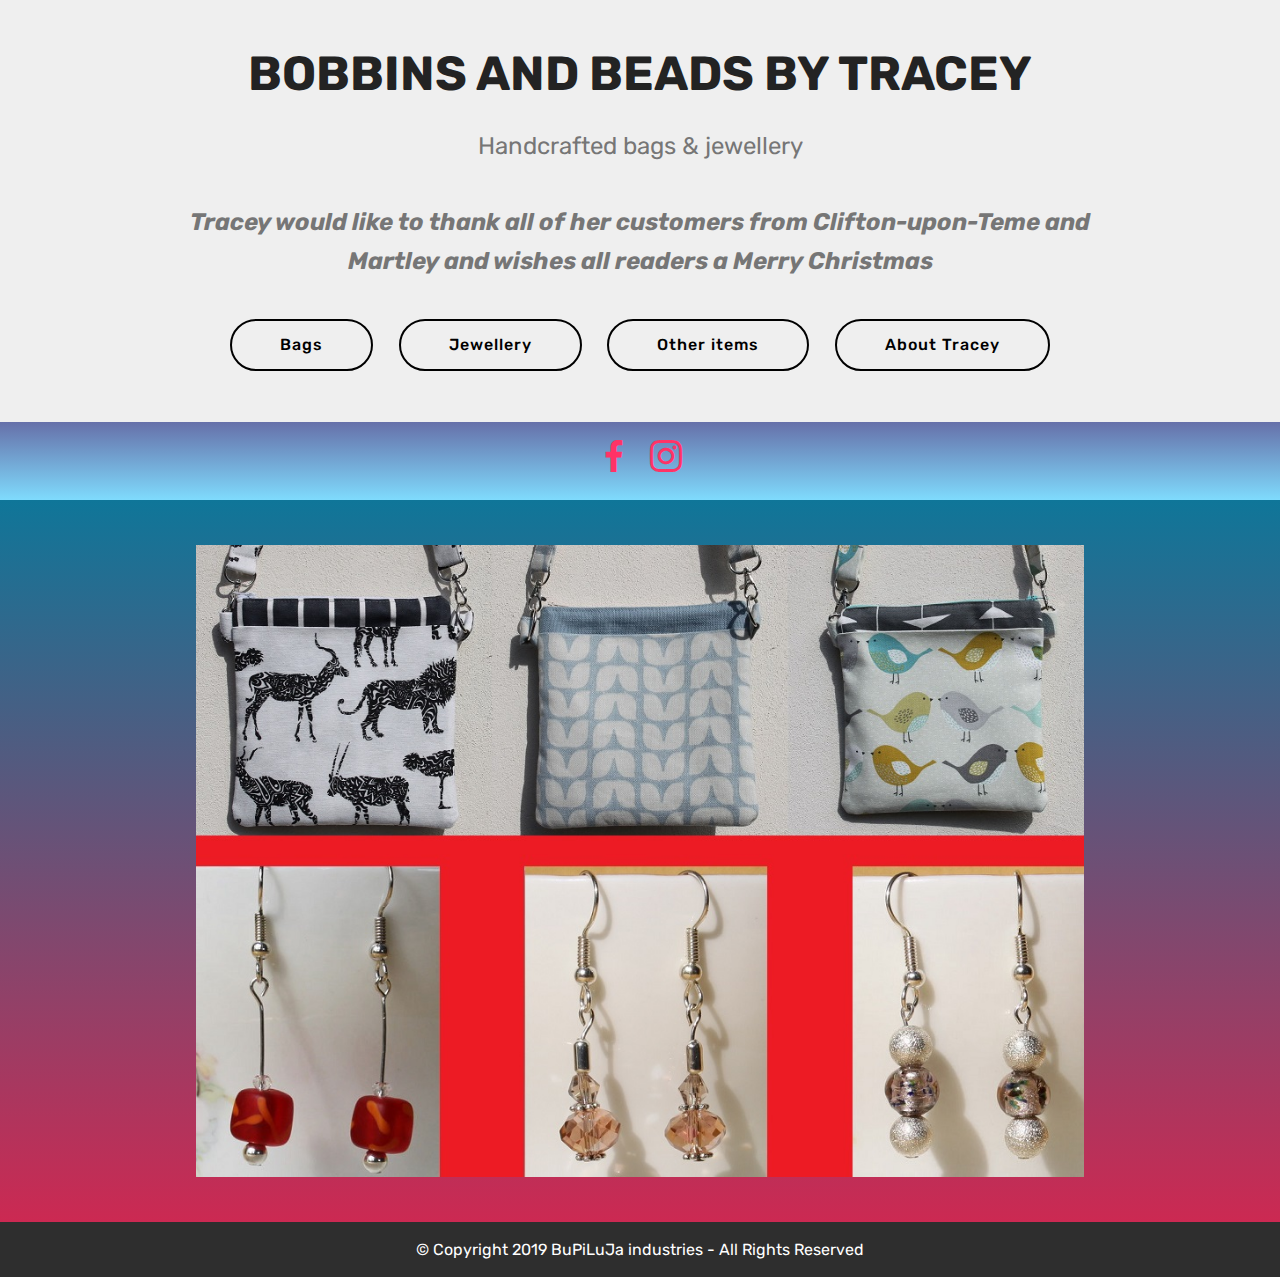
==== commit 60a088e2: "Reinstate FaceShite" ====
--- a/index.html
+++ b/index.html
@@ -64,12 +64,10 @@
                 </h2>
 				-->
                 <div class="social-list pl-0 mb-0">
-                    <!--
-					<a href="https://www.facebook.com/tracey.hollingworth.7" target="_blank">
+                    <a href="https://www.facebook.com/tracey.hollingworth.7" target="_blank">
                         <span class="px-2 socicon-facebook socicon mbr-iconfont mbr-iconfont-social"></span>
                     </a>
-					-->
-                    <a href="https://instagram.com/bobbinsandbeadsbytracey" target="_blank">
+					<a href="https://instagram.com/bobbinsandbeadsbytracey" target="_blank">
                         <span class="px-2 socicon-instagram socicon mbr-iconfont mbr-iconfont-social"></span>
                     </a>
                 </div>
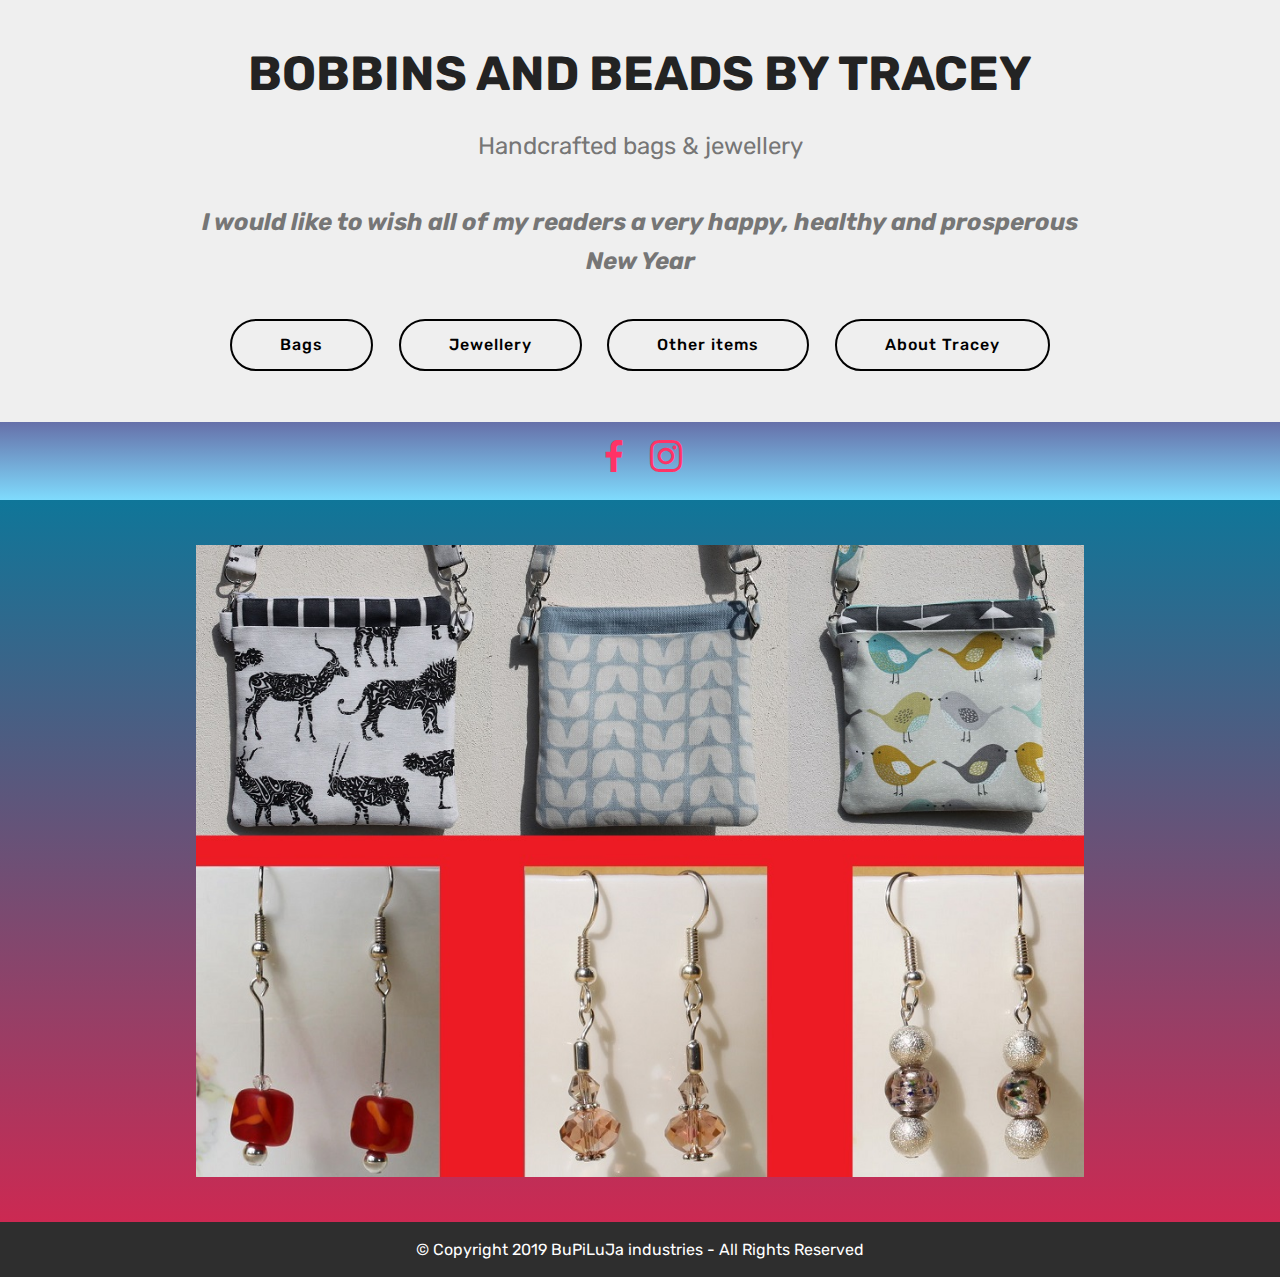
==== commit fef37498: "Add New Year message" ====
--- a/index.html
+++ b/index.html
@@ -32,7 +32,7 @@
                 
                 <p class="mbr-text pb-3 mbr-fonts-style display-5">
                     Handcrafted bags &amp; jewellery
-					<B><I><BR><BR>Tracey would like to thank all of her customers from Clifton-upon-Teme and Martley and wishes all readers a Merry Christmas</I></B>
+					<B><I><BR><BR>I would like to wish all of my readers a very happy, healthy and prosperous New Year</I></B>
 			    </p>
                 <div class="mbr-section-btn">
 				    <a class="btn btn-md btn-black-outline display-4" href="page4.html">Bags</a>
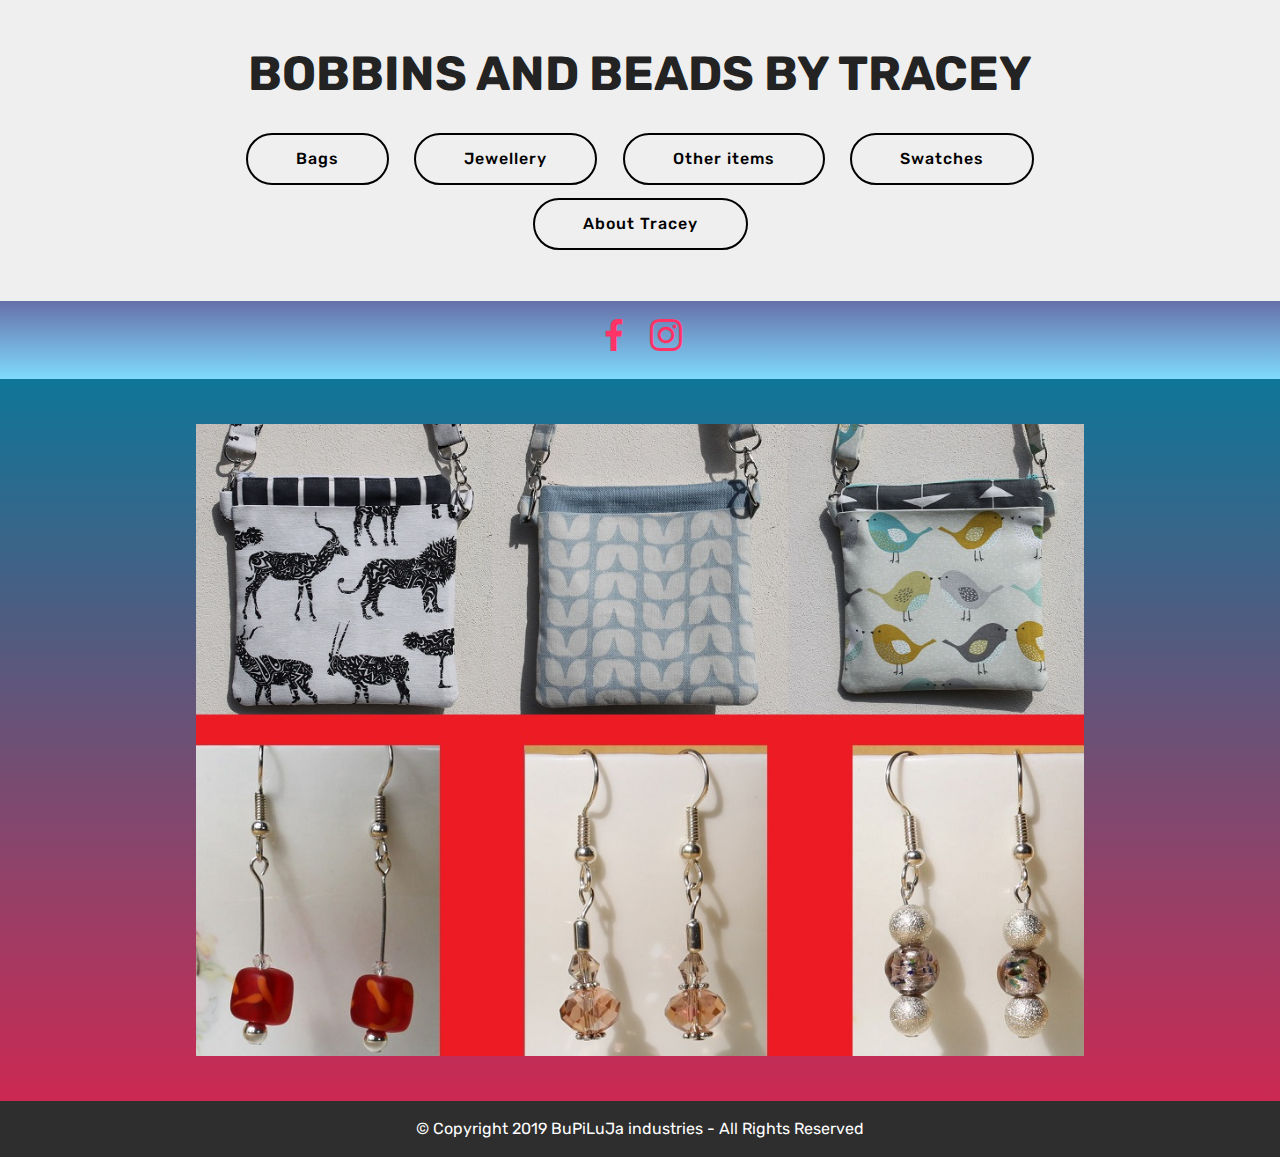
==== commit 04d407d0: "Add new swatch/bag links" ====
--- a/index.html
+++ b/index.html
@@ -30,14 +30,17 @@
                 <h1 class="mbr-section-title mbr-bold pb-3 mbr-fonts-style display-2">
                     BOBBINS AND BEADS BY TRACEY</h1>
                 
-                <p class="mbr-text pb-3 mbr-fonts-style display-5">
+                <!-- <p class="mbr-text pb-3 mbr-fonts-style display-5">
                     Handcrafted bags &amp; jewellery
 					<B><I><BR><BR>I would like to wish all of my readers a very happy, healthy and prosperous New Year</I></B>
 			    </p>
+				-->
+				
                 <div class="mbr-section-btn">
 				    <a class="btn btn-md btn-black-outline display-4" href="page4.html">Bags</a>
 				    <a class="btn btn-md btn-black-outline display-4" href="page5.html">Jewellery</a>
 				    <a class="btn btn-md btn-black-outline display-4" href="page7.html">Other items</a>
+				    <a class="btn btn-md btn-black-outline display-4" href="page8.html">Swatches</a>
 				    <a class="btn btn-md btn-black-outline display-4" href="page1.html">About Tracey</a>
 				</div>
             </div>
